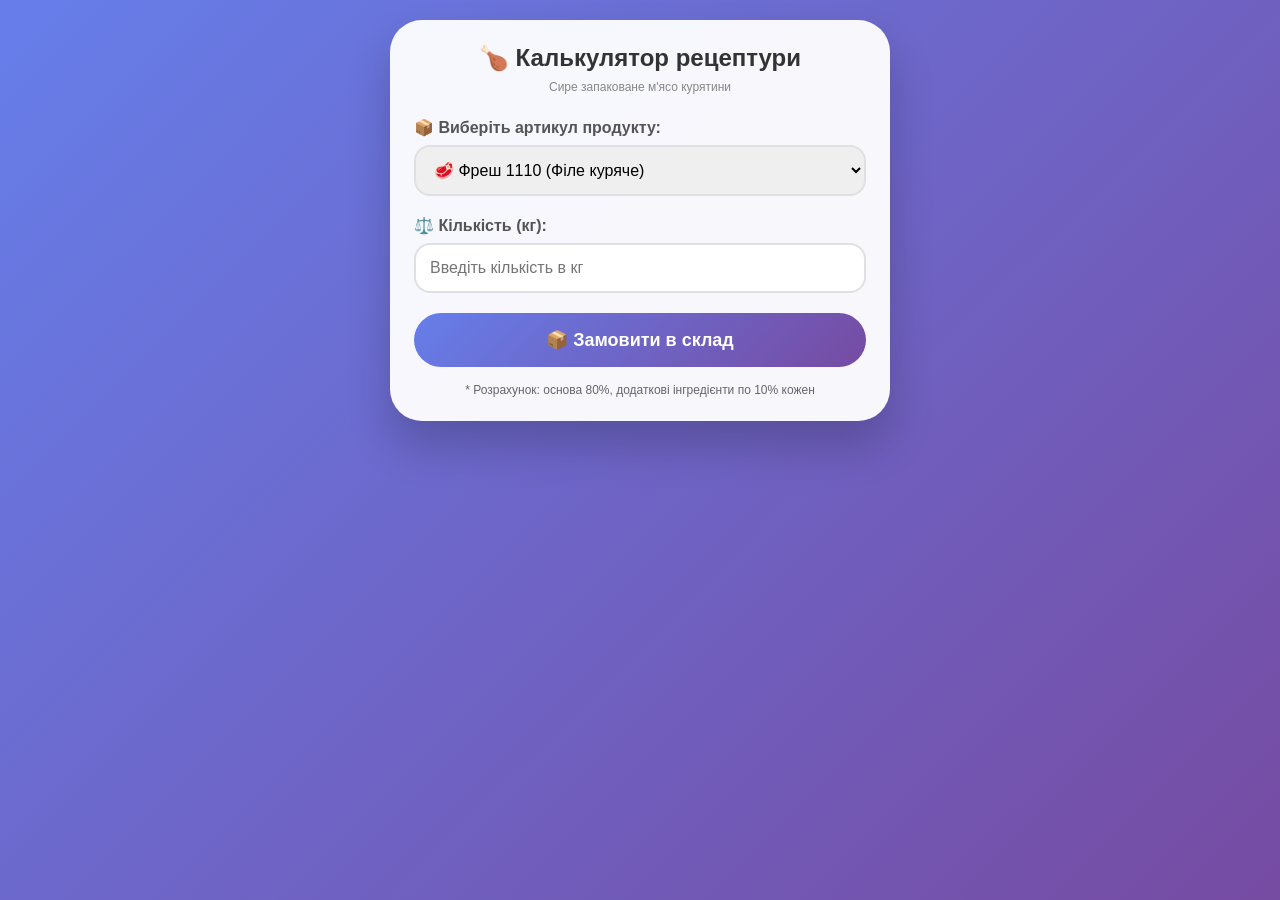
==== app/templates/recipe.html @ 7f77a300 "Update recipe.html" ====
<!DOCTYPE html>
<html lang="uk">
<head>
    <meta charset="UTF-8">
    <meta name="viewport" content="width=device-width, initial-scale=1.0, user-scalable=no">
    <title>🍗 Калькулятор рецептури курятини</title>
    <script src="https://telegram.org/js/telegram-web-app.js"></script>
    <style>
        * {
            margin: 0;
            padding: 0;
            box-sizing: border-box;
        }

        body {
            background: linear-gradient(135deg, #667eea 0%, #764ba2 100%);
            font-family: 'Segoe UI', Tahoma, Geneva, Verdana, sans-serif;
            padding: 20px;
            min-height: 100vh;
        }

        .container {
            max-width: 500px;
            margin: 0 auto;
            background: rgba(255,255,255,0.95);
            border-radius: 32px;
            padding: 24px;
            box-shadow: 0 25px 45px rgba(0,0,0,0.2);
        }

        h1 {
            text-align: center;
            color: #333;
            margin-bottom: 8px;
            font-size: 24px;
        }

        .subtitle {
            text-align: center;
            color: #888;
            font-size: 12px;
            margin-bottom: 24px;
        }

        .form-group {
            margin-bottom: 20px;
        }

        label {
            display: block;
            margin-bottom: 8px;
            font-weight: 600;
            color: #555;
        }

        select, input {
            width: 100%;
            padding: 14px;
            border: 2px solid #e0e0e0;
            border-radius: 16px;
            font-size: 16px;
            transition: all 0.3s;
        }

        select:focus, input:focus {
            outline: none;
            border-color: #667eea;
        }

        .result-card {
            background: linear-gradient(135deg, #f5f7fa 0%, #c3cfe2 100%);
            border-radius: 24px;
            padding: 20px;
            margin: 20px 0;
        }

        .result-title {
            font-size: 18px;
            font-weight: 700;
            color: #333;
            margin-bottom: 16px;
            text-align: center;
            padding-bottom: 8px;
            border-bottom: 2px solid #667eea;
        }

        .ingredient {
            display: flex;
            justify-content: space-between;
            padding: 12px 0;
            border-bottom: 1px solid rgba(0,0,0,0.1);
        }

        .ingredient:last-child {
            border-bottom: none;
        }

        .ingredient-name {
            font-weight: 600;
            color: #333;
        }

        .ingredient-percent {
            color: #888;
            font-size: 12px;
            margin-left: 8px;
        }

        .ingredient-amount {
            font-weight: 700;
            color: #667eea;
        }

        .total {
            margin-top: 16px;
            padding-top: 16px;
            border-top: 2px solid #667eea;
            display: flex;
            justify-content: space-between;
            font-weight: 700;
            font-size: 18px;
        }

        .info-note {
            background: #fff3cd;
            border-radius: 16px;
            padding: 12px;
            margin: 16px 0;
            font-size: 12px;
            color: #856404;
        }

        button {
            width: 100%;
            padding: 16px;
            background: linear-gradient(135deg, #667eea 0%, #764ba2 100%);
            color: white;
            border: none;
            border-radius: 28px;
            font-size: 18px;
            font-weight: 700;
            cursor: pointer;
            transition: transform 0.2s;
        }

        button:active {
            transform: scale(0.98);
        }

        .info-text {
            text-align: center;
            color: #666;
            font-size: 12px;
            margin-top: 16px;
        }
    </style>
</head>
<body>
    <div class="container">
        <h1>🍗 Калькулятор рецептури</h1>
        <div class="subtitle">Сире запаковане м'ясо курятини</div>

        <div class="form-group">
            <label>📦 Виберіть артикул продукту:</label>
            <select id="product-select">
                <option value="fresh_1110">🥩 Фреш 1110 (Філе куряче)</option>
                <option value="fresh_1120">🍗 Фреш 1120 (Стегно куряче)</option>
                <option value="fresh_1130">🍖 Фреш 1130 (Крильце куряче)</option>
                <option value="fresh_1140">🍗 Фреш 1140 (Гомілка куряча)</option>
            </select>
        </div>

        <div class="form-group">
            <label>⚖️ Кількість (кг):</label>
            <input type="number" id="weight" placeholder="Введіть кількість в кг" step="0.1" min="0.1">
        </div>

        <div class="result-card" id="result" style="display: none;">
            <div class="result-title" id="product-title"></div>
            <div id="ingredients-list"></div>
            <div class="total">
                <span>📦 Загальна вага:</span>
                <span id="total-weight">0 кг</span>
            </div>
            <div class="info-note" id="info-note"></div>
        </div>

        <button id="order-btn">📦 Замовити в склад</button>
        <div class="info-text">
            * Розрахунок: основа 80%, додаткові інгредієнти по 10% кожен
        </div>
    </div>

    <script>
        (function() {
            const tg = window.Telegram.WebApp;
            tg.expand();

            const recipes = {
                "fresh_1110": {
                    name: "🥩 Фреш 1110 (Філе куряче)",
                    article: "Фреш 1110",
                    base: { name: "Велике філе куряче", percent: 80 },
                    ingredients: [
                        { name: "Мале філе куряче", percent: 10 },
                        { name: "Подрібнене філе", percent: 10 }
                    ],
                    note: "Для фаршу дрібного помелу"
                },
                "fresh_1120": {
                    name: "🍗 Фреш 1120 (Стегно куряче)",
                    article: "Фреш 1120",
                    base: { name: "Стегно без кістки", percent: 80 },
                    ingredients: [
                        { name: "Стегно з кісткою", percent: 10 },
                        { name: "Обрізки стегна", percent: 10 }
                    ],
                    note: "Для фаршу середнього помелу"
                },
                "fresh_1130": {
                    name: "🍖 Фреш 1130 (Крильце куряче)",
                    article: "Фреш 1130",
                    base: { name: "Крильце без кістки", percent: 80 },
                    ingredients: [
                        { name: "Крильце з кісткою", percent: 10 },
                        { name: "Обрізки крильця", percent: 10 }
                    ],
                    note: "Для фаршу крупного помелу"
                },
                "fresh_1140": {
                    name: "🍗 Фреш 1140 (Гомілка куряча)",
                    article: "Фреш 1140",
                    base: { name: "Гомілка без кістки", percent: 80 },
                    ingredients: [
                        { name: "Гомілка з кісткою", percent: 10 },
                        { name: "Обрізки гомілки", percent: 10 }
                    ],
                    note: "Для фаршу ніжного помелу"
                }
            };

            const productSelect = document.getElementById('product-select');
            const weightInput = document.getElementById('weight');
            const resultDiv = document.getElementById('result');
            const productTitle = document.getElementById('product-title');
            const ingredientsList = document.getElementById('ingredients-list');
            const totalWeightSpan = document.getElementById('total-weight');
            const infoNote = document.getElementById('info-note');
            const orderBtn = document.getElementById('order-btn');

            function calculateRecipe() {
                const productKey = productSelect.value;
                const weight = parseFloat(weightInput.value);
                
                if (!weight || weight <= 0) {
                    resultDiv.style.display = 'none';
                    return;
                }

                const recipe = recipes[productKey];
                if (!recipe) return;

                const baseAmount = weight * (recipe.base.percent / 100);
                const ingredientAmounts = recipe.ingredients.map(ing => ({
                    name: ing.name,
                    percent: ing.percent,
                    amount: weight * (ing.percent / 100)
                }));

                productTitle.innerHTML = `📋 ${recipe.name}`;
                
                let html = `
                    <div class="ingredient">
                        <span class="ingredient-name">🍗 ${recipe.base.name} <span class="ingredient-percent">(${recipe.base.percent}%)</span>:</span>
                        <span class="ingredient-amount">${baseAmount.toFixed(2)} кг</span>
                    </div>
                `;

                ingredientAmounts.forEach(ing => {
                    html += `
                        <div class="ingredient">
                            <span class="ingredient-name">➕ ${ing.name} <span class="ingredient-percent">(${ing.percent}%)</span>:</span>
                            <span class="ingredient-amount">${ing.amount.toFixed(2)} кг</span>
                        </div>
                    `;
                });

                ingredientsList.innerHTML = html;
                totalWeightSpan.innerText = `${weight.toFixed(2)} кг`;
                infoNote.innerHTML = `📌 ${recipe.note} | Артикул: ${recipe.article}`;
                resultDiv.style.display = 'block';
            }

            productSelect.addEventListener('change', calculateRecipe);
            weightInput.addEventListener('input', calculateRecipe);

            orderBtn.addEventListener('click', async () => {
                const productKey = productSelect.value;
                const weight = parseFloat(weightInput.value);
                
                if (!weight || weight <= 0) {
                    tg.showPopup({
                        title: "Помилка",
                        message: "Будь ласка, введіть кількість в кг",
                        buttons: [{type: "ok"}]
                    });
                    return;
                }

                const recipe = recipes[productKey];
                const baseAmount = weight * (recipe.base.percent / 100);
                const ingredientAmounts = recipe.ingredients.map(ing => ({
                    name: ing.name,
                    percent: ing.percent,
                    amount: weight * (ing.percent / 100)
                }));

                let message = `📦 *НОВЕ ЗАМОВЛЕННЯ НА СКЛАД*\n\n`;
                message += `🏷️ *Артикул:* ${recipe.article}\n`;
                message += `🍗 *Продукт:* ${recipe.name}\n`;
                message += `⚖️ *Загальна вага:* ${weight.toFixed(2)} кг\n\n`;
                message += `📋 *Склад рецептури:*\n`;
                message += `• ${recipe.base.name} (${recipe.base.percent}%): ${baseAmount.toFixed(2)} кг\n`;
                ingredientAmounts.forEach(ing => {
                    message += `• ${ing.name} (${ing.percent}%): ${ing.amount.toFixed(2)} кг\n`;
                });
                message += `\n📌 *Примітка:* ${recipe.note}`;

                try {
                    const response = await fetch('/api/order', {
                        method: 'POST',
                        headers: {'Content-Type': 'application/json'},
                        body: JSON.stringify({
                            product: recipe.article,
                            product_name: recipe.name,
                            weight: weight,
                            recipe: {
                                base: { name: recipe.base.name, percent: recipe.base.percent, amount: baseAmount },
                                ingredients: ingredientAmounts,
                                note: recipe.note
                            }
                        })
                    });

                    if (response.ok) {
                        tg.showPopup({
                            title: "✅ Замовлення відправлено!",
                            message: `${recipe.article}\n${weight.toFixed(2)} кг\n\nЗамовлення передано на склад.`,
                            buttons: [{type: "ok"}]
                        });
                        
                        tg.sendData(JSON.stringify({
                            type: 'order',
                            product: recipe.article,
                            weight: weight,
                            message: message
                        }));
                    } else {
                        tg.showPopup({
                            title: "Помилка",
                            message: "Не вдалося відправити замовлення",
                            buttons: [{type: "ok"}]
                        });
                    }
                } catch (error) {
                    console.error('Error:', error);
                    tg.showPopup({
                        title: "Помилка",
                        message: "Помилка з'єднання",
                        buttons: [{type: "ok"}]
                    });
                }
            });

            calculateRecipe();
        })();
    </script>
</body>
</html>
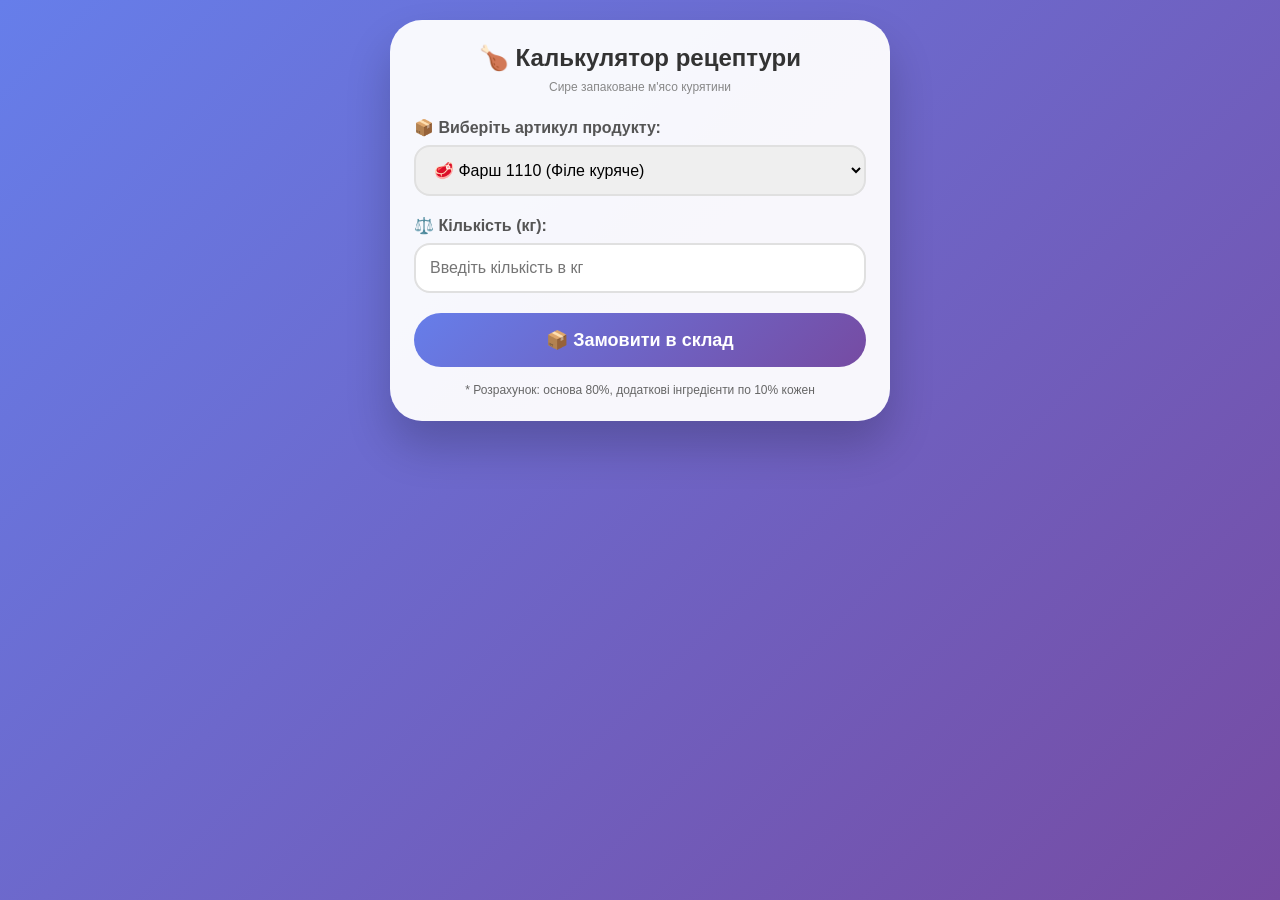
==== commit 1db3aa27: "Update recipe.html" ====
--- a/app/templates/recipe.html
+++ b/app/templates/recipe.html
@@ -163,10 +163,10 @@
         <div class="form-group">
             <label>📦 Виберіть артикул продукту:</label>
             <select id="product-select">
-                <option value="fresh_1110">🥩 Фреш 1110 (Філе куряче)</option>
-                <option value="fresh_1120">🍗 Фреш 1120 (Стегно куряче)</option>
-                <option value="fresh_1130">🍖 Фреш 1130 (Крильце куряче)</option>
-                <option value="fresh_1140">🍗 Фреш 1140 (Гомілка куряча)</option>
+                <option value="fresh_1110">🥩 Фарш 1110 (Філе куряче)</option>
+                <option value="fresh_1120">🍗 Фарш 1120 (Стегно куряче)</option>
+                <option value="fresh_1130">🍖 Фарш 1130 (Крильце куряче)</option>
+                <option value="fresh_1140">🍗 Фарш 1140 (Гомілка куряча)</option>
             </select>
         </div>
 
@@ -198,8 +198,8 @@
 
             const recipes = {
                 "fresh_1110": {
-                    name: "🥩 Фреш 1110 (Філе куряче)",
-                    article: "Фреш 1110",
+                    name: "🥩 Фарш 1110 (Філе куряче)",
+                    article: "Фарш 1110",
                     base: { name: "Велике філе куряче", percent: 80 },
                     ingredients: [
                         { name: "Мале філе куряче", percent: 10 },
@@ -208,8 +208,8 @@
                     note: "Для фаршу дрібного помелу"
                 },
                 "fresh_1120": {
-                    name: "🍗 Фреш 1120 (Стегно куряче)",
-                    article: "Фреш 1120",
+                    name: "🍗 Фарш 1120 (Стегно куряче)",
+                    article: "Фарш 1120",
                     base: { name: "Стегно без кістки", percent: 80 },
                     ingredients: [
                         { name: "Стегно з кісткою", percent: 10 },
@@ -218,8 +218,8 @@
                     note: "Для фаршу середнього помелу"
                 },
                 "fresh_1130": {
-                    name: "🍖 Фреш 1130 (Крильце куряче)",
-                    article: "Фреш 1130",
+                    name: "🍖 Фарш 1130 (Крильце куряче)",
+                    article: "Фарш 1130",
                     base: { name: "Крильце без кістки", percent: 80 },
                     ingredients: [
                         { name: "Крильце з кісткою", percent: 10 },
@@ -228,8 +228,8 @@
                     note: "Для фаршу крупного помелу"
                 },
                 "fresh_1140": {
-                    name: "🍗 Фреш 1140 (Гомілка куряча)",
-                    article: "Фреш 1140",
+                    name: "🍗 Фарш 1140 (Гомілка куряча)",
+                    article: "Фарш 1140",
                     base: { name: "Гомілка без кістки", percent: 80 },
                     ingredients: [
                         { name: "Гомілка з кісткою", percent: 10 },
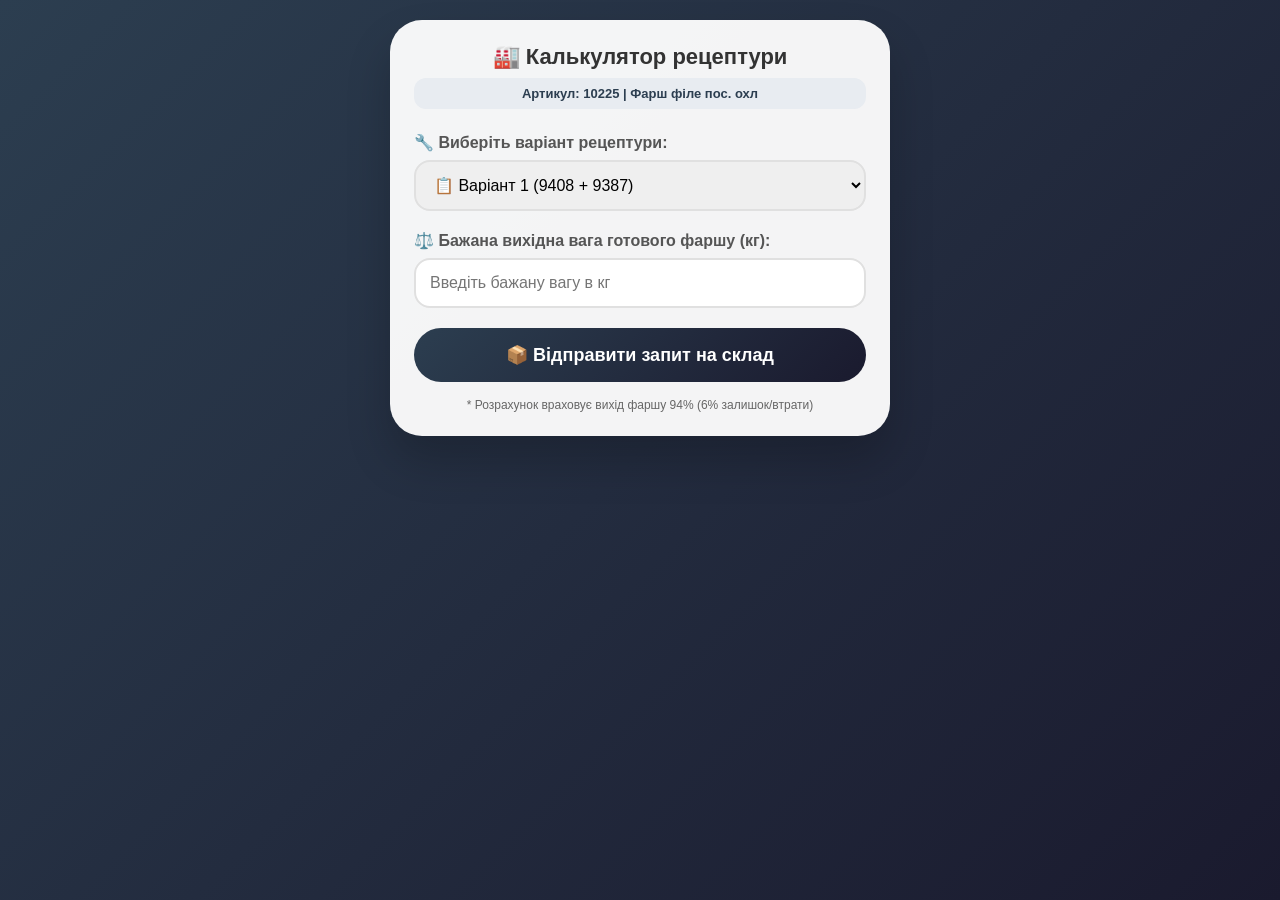
==== commit 04b9bf86: "Update recipe.html" ====
--- a/app/templates/recipe.html
+++ b/app/templates/recipe.html
@@ -3,7 +3,7 @@
 <head>
     <meta charset="UTF-8">
     <meta name="viewport" content="width=device-width, initial-scale=1.0, user-scalable=no">
-    <title>🍗 Калькулятор рецептури курятини</title>
+    <title>🏭 Калькулятор рецептури фаршу 10225</title>
     <script src="https://telegram.org/js/telegram-web-app.js"></script>
     <style>
         * {
@@ -13,7 +13,7 @@
         }
 
         body {
-            background: linear-gradient(135deg, #667eea 0%, #764ba2 100%);
+            background: linear-gradient(135deg, #2c3e50 0%, #1a1a2e 100%);
             font-family: 'Segoe UI', Tahoma, Geneva, Verdana, sans-serif;
             padding: 20px;
             min-height: 100vh;
@@ -32,14 +32,18 @@
             text-align: center;
             color: #333;
             margin-bottom: 8px;
-            font-size: 24px;
+            font-size: 22px;
         }
 
         .subtitle {
             text-align: center;
-            color: #888;
-            font-size: 12px;
+            color: #2c3e50;
+            font-size: 13px;
             margin-bottom: 24px;
+            font-weight: 600;
+            background: #e8ecf1;
+            padding: 8px;
+            border-radius: 12px;
         }
 
         .form-group {
@@ -64,11 +68,11 @@
 
         select:focus, input:focus {
             outline: none;
-            border-color: #667eea;
+            border-color: #2c3e50;
         }
 
         .result-card {
-            background: linear-gradient(135deg, #f5f7fa 0%, #c3cfe2 100%);
+            background: linear-gradient(135deg, #f5f7fa 0%, #e8ecf1 100%);
             border-radius: 24px;
             padding: 20px;
             margin: 20px 0;
@@ -77,11 +81,11 @@
         .result-title {
             font-size: 18px;
             font-weight: 700;
-            color: #333;
+            color: #2c3e50;
             margin-bottom: 16px;
             text-align: center;
             padding-bottom: 8px;
-            border-bottom: 2px solid #667eea;
+            border-bottom: 2px solid #2c3e50;
         }
 
         .ingredient {
@@ -108,13 +112,13 @@
 
         .ingredient-amount {
             font-weight: 700;
-            color: #667eea;
+            color: #2c3e50;
         }
 
         .total {
             margin-top: 16px;
             padding-top: 16px;
-            border-top: 2px solid #667eea;
+            border-top: 2px solid #2c3e50;
             display: flex;
             justify-content: space-between;
             font-weight: 700;
@@ -130,10 +134,19 @@
             color: #856404;
         }
 
+        .yield-note {
+            background: #d1ecf1;
+            border-radius: 16px;
+            padding: 12px;
+            margin: 16px 0;
+            font-size: 12px;
+            color: #0c5460;
+        }
+
         button {
             width: 100%;
             padding: 16px;
-            background: linear-gradient(135deg, #667eea 0%, #764ba2 100%);
+            background: linear-gradient(135deg, #2c3e50 0%, #1a1a2e 100%);
             color: white;
             border: none;
             border-radius: 28px;
@@ -157,37 +170,38 @@
 </head>
 <body>
     <div class="container">
-        <h1>🍗 Калькулятор рецептури</h1>
-        <div class="subtitle">Сире запаковане м'ясо курятини</div>
+        <h1>🏭 Калькулятор рецептури</h1>
+        <div class="subtitle">Артикул: 10225 | Фарш філе пос. охл</div>
 
         <div class="form-group">
-            <label>📦 Виберіть артикул продукту:</label>
-            <select id="product-select">
-                <option value="fresh_1110">🥩 Фарш 1110 (Філе куряче)</option>
-                <option value="fresh_1120">🍗 Фарш 1120 (Стегно куряче)</option>
-                <option value="fresh_1130">🍖 Фарш 1130 (Крильце куряче)</option>
-                <option value="fresh_1140">🍗 Фарш 1140 (Гомілка куряча)</option>
+            <label>🔧 Виберіть варіант рецептури:</label>
+            <select id="variant-select">
+                <option value="variant1">📋 Варіант 1 (9408 + 9387)</option>
+                <option value="variant3">📋 Варіант 3 (9408 100%)</option>
             </select>
         </div>
 
         <div class="form-group">
-            <label>⚖️ Кількість (кг):</label>
-            <input type="number" id="weight" placeholder="Введіть кількість в кг" step="0.1" min="0.1">
+            <label>⚖️ Бажана вихідна вага готового фаршу (кг):</label>
+            <input type="number" id="target-weight" placeholder="Введіть бажану вагу в кг" step="0.1" min="0.1">
         </div>
 
         <div class="result-card" id="result" style="display: none;">
-            <div class="result-title" id="product-title"></div>
+            <div class="result-title" id="product-title">📦 10225 Фарш філе пос. охл</div>
             <div id="ingredients-list"></div>
             <div class="total">
-                <span>📦 Загальна вага:</span>
-                <span id="total-weight">0 кг</span>
+                <span>✅ Вихід готового фаршу:</span>
+                <span id="final-yield">0 кг</span>
+            </div>
+            <div class="yield-note" id="yield-note">
+                ⚙️ Вихід фаршу: 94% (втрати 6%)
             </div>
             <div class="info-note" id="info-note"></div>
         </div>
 
-        <button id="order-btn">📦 Замовити в склад</button>
+        <button id="order-btn">📦 Відправити запит на склад</button>
         <div class="info-text">
-            * Розрахунок: основа 80%, додаткові інгредієнти по 10% кожен
+            * Розрахунок враховує вихід фаршу 94% (6% залишок/втрати)
         </div>
     </div>
 
@@ -196,177 +210,195 @@
             const tg = window.Telegram.WebApp;
             tg.expand();
 
+            const YIELD_PERCENT = 94; // Вихід готового фаршу 94%
+            
             const recipes = {
-                "fresh_1110": {
-                    name: "🥩 Фарш 1110 (Філе куряче)",
-                    article: "Фарш 1110",
-                    base: { name: "Велике філе куряче", percent: 80 },
+                variant1: {
+                    name: "Варіант 1",
+                    article: "10225",
+                    product_name: "Фарш філе пос. охл",
                     ingredients: [
-                        { name: "Мале філе куряче", percent: 10 },
-                        { name: "Подрібнене філе", percent: 10 }
+                        { code: "9408", name: "М'ясо філе дрібнок В", percent: 85 },
+                        { code: "9387", name: "М'ясо філе дрібнок М", percent: 15 }
                     ],
-                    note: "Для фаршу дрібного помелу"
+                    note: "Стандартна рецептура з двома компонентами"
                 },
-                "fresh_1120": {
-                    name: "🍗 Фарш 1120 (Стегно куряче)",
-                    article: "Фарш 1120",
-                    base: { name: "Стегно без кістки", percent: 80 },
+                variant3: {
+                    name: "Варіант 3",
+                    article: "10225",
+                    product_name: "Фарш філе пос. охл",
                     ingredients: [
-                        { name: "Стегно з кісткою", percent: 10 },
-                        { name: "Обрізки стегна", percent: 10 }
+                        { code: "9408", name: "М'ясо філе дрібнок В", percent: 100 }
                     ],
-                    note: "Для фаршу середнього помелу"
-                },
-                "fresh_1130": {
-                    name: "🍖 Фарш 1130 (Крильце куряче)",
-                    article: "Фарш 1130",
-                    base: { name: "Крильце без кістки", percent: 80 },
-                    ingredients: [
-                        { name: "Крильце з кісткою", percent: 10 },
-                        { name: "Обрізки крильця", percent: 10 }
-                    ],
-                    note: "Для фаршу крупного помелу"
-                },
-                "fresh_1140": {
-                    name: "🍗 Фарш 1140 (Гомілка куряча)",
-                    article: "Фарш 1140",
-                    base: { name: "Гомілка без кістки", percent: 80 },
-                    ingredients: [
-                        { name: "Гомілка з кісткою", percent: 10 },
-                        { name: "Обрізки гомілки", percent: 10 }
-                    ],
-                    note: "Для фаршу ніжного помелу"
+                    note: "Рецептура з одним компонентом 9408"
                 }
             };
 
-            const productSelect = document.getElementById('product-select');
-            const weightInput = document.getElementById('weight');
+            const variantSelect = document.getElementById('variant-select');
+            const targetWeightInput = document.getElementById('target-weight');
             const resultDiv = document.getElementById('result');
             const productTitle = document.getElementById('product-title');
             const ingredientsList = document.getElementById('ingredients-list');
-            const totalWeightSpan = document.getElementById('total-weight');
+            const finalYieldSpan = document.getElementById('final-yield');
             const infoNote = document.getElementById('info-note');
             const orderBtn = document.getElementById('order-btn');
 
             function calculateRecipe() {
-                const productKey = productSelect.value;
-                const weight = parseFloat(weightInput.value);
-                
-                if (!weight || weight <= 0) {
+                const variantKey = variantSelect.value;
+                const targetWeight = parseFloat(targetWeightInput.value);
+                
+                if (!targetWeight || targetWeight <= 0) {
                     resultDiv.style.display = 'none';
                     return;
                 }
 
-                const recipe = recipes[productKey];
+                const recipe = recipes[variantKey];
                 if (!recipe) return;
 
-                const baseAmount = weight * (recipe.base.percent / 100);
+                // Розрахунок необхідної сировини з урахуванням виходу 94%
+                const requiredRawWeight = targetWeight / (YIELD_PERCENT / 100);
+                
                 const ingredientAmounts = recipe.ingredients.map(ing => ({
+                    code: ing.code,
                     name: ing.name,
                     percent: ing.percent,
-                    amount: weight * (ing.percent / 100)
+                    amount: requiredRawWeight * (ing.percent / 100)
                 }));
 
-                productTitle.innerHTML = `📋 ${recipe.name}`;
-                
-                let html = `
-                    <div class="ingredient">
-                        <span class="ingredient-name">🍗 ${recipe.base.name} <span class="ingredient-percent">(${recipe.base.percent}%)</span>:</span>
-                        <span class="ingredient-amount">${baseAmount.toFixed(2)} кг</span>
-                    </div>
-                `;
+                productTitle.innerHTML = `📦 10225 ${recipe.product_name} (${recipe.name})`;
+                
+                let html = ``;
 
                 ingredientAmounts.forEach(ing => {
                     html += `
                         <div class="ingredient">
-                            <span class="ingredient-name">➕ ${ing.name} <span class="ingredient-percent">(${ing.percent}%)</span>:</span>
+                            <span class="ingredient-name">📦 ${ing.code} - ${ing.name} <span class="ingredient-percent">(${ing.percent}%)</span>:</span>
                             <span class="ingredient-amount">${ing.amount.toFixed(2)} кг</span>
                         </div>
                     `;
                 });
 
                 ingredientsList.innerHTML = html;
-                totalWeightSpan.innerText = `${weight.toFixed(2)} кг`;
-                infoNote.innerHTML = `📌 ${recipe.note} | Артикул: ${recipe.article}`;
+                finalYieldSpan.innerText = `${targetWeight.toFixed(2)} кг`;
+                
+                infoNote.innerHTML = `📌 ${recipe.note}<br>📊 Для отримання ${targetWeight.toFixed(2)} кг готового фаршу потрібно сировини: ${requiredRawWeight.toFixed(2)} кг (з урахуванням втрат 6%)`;
+                
                 resultDiv.style.display = 'block';
             }
 
-            productSelect.addEventListener('change', calculateRecipe);
-            weightInput.addEventListener('input', calculateRecipe);
+            function getCurrentDateTime() {
+                const now = new Date();
+                return now.toLocaleString('uk-UA', {
+                    year: 'numeric',
+                    month: '2-digit',
+                    day: '2-digit',
+                    hour: '2-digit',
+                    minute: '2-digit',
+                    second: '2-digit'
+                });
+            }
+
+            variantSelect.addEventListener('change', calculateRecipe);
+            targetWeightInput.addEventListener('input', calculateRecipe);
 
             orderBtn.addEventListener('click', async () => {
-                const productKey = productSelect.value;
-                const weight = parseFloat(weightInput.value);
-                
-                if (!weight || weight <= 0) {
+                const variantKey = variantSelect.value;
+                const targetWeight = parseFloat(targetWeightInput.value);
+                
+                if (!targetWeight || targetWeight <= 0) {
                     tg.showPopup({
-                        title: "Помилка",
-                        message: "Будь ласка, введіть кількість в кг",
+                        title: "❌ Помилка",
+                        message: "Будь ласка, введіть бажану вихідну вагу фаршу в кг",
                         buttons: [{type: "ok"}]
                     });
                     return;
                 }
 
-                const recipe = recipes[productKey];
-                const baseAmount = weight * (recipe.base.percent / 100);
+                const recipe = recipes[variantKey];
+                const requiredRawWeight = targetWeight / (YIELD_PERCENT / 100);
+                
                 const ingredientAmounts = recipe.ingredients.map(ing => ({
+                    code: ing.code,
                     name: ing.name,
                     percent: ing.percent,
-                    amount: weight * (ing.percent / 100)
+                    amount: requiredRawWeight * (ing.percent / 100)
                 }));
 
-                let message = `📦 *НОВЕ ЗАМОВЛЕННЯ НА СКЛАД*\n\n`;
-                message += `🏷️ *Артикул:* ${recipe.article}\n`;
-                message += `🍗 *Продукт:* ${recipe.name}\n`;
-                message += `⚖️ *Загальна вага:* ${weight.toFixed(2)} кг\n\n`;
-                message += `📋 *Склад рецептури:*\n`;
-                message += `• ${recipe.base.name} (${recipe.base.percent}%): ${baseAmount.toFixed(2)} кг\n`;
+                const dateTime = getCurrentDateTime();
+                
+                // Формування повідомлення для попапу
+                let popupMessage = `🏭 ЗАМОВЛЕННЯ НА СКЛАД\n`;
+                popupMessage += `📅 ${dateTime}\n\n`;
+                popupMessage += `📦 Артикул: 10225\n`;
+                popupMessage += `🍗 Продукт: Фарш філе пос. охл\n`;
+                popupMessage += `🔧 Рецептура: ${recipe.name}\n\n`;
+                popupMessage += `📋 ПОТРІБНО ЗАМОВИТИ:\n`;
+                
                 ingredientAmounts.forEach(ing => {
-                    message += `• ${ing.name} (${ing.percent}%): ${ing.amount.toFixed(2)} кг\n`;
+                    popupMessage += `• Артикул ${ing.code} (${ing.name}): ${ing.amount.toFixed(2)} кг\n`;
                 });
-                message += `\n📌 *Примітка:* ${recipe.note}`;
+                
+                popupMessage += `\n✅ Очікуваний вихід: ${targetWeight.toFixed(2)} кг готового фаршу`;
+                popupMessage += `\n📊 Враховано втрати: 6%`;
+
+                // Формування повідомлення для відправки на склад
+                let orderMessage = `🏭 *ЗАМОВЛЕННЯ НА СКЛАД*\n\n`;
+                orderMessage += `📅 *Дата та час:* ${dateTime}\n\n`;
+                orderMessage += `📦 *Артикул:* 10225\n`;
+                orderMessage += `🍗 *Продукт:* Фарш філе пос. охл\n`;
+                orderMessage += `🔧 *Рецептура:* ${recipe.name}\n\n`;
+                orderMessage += `📋 *Потрібно замовити сировину:*\n`;
+                
+                ingredientAmounts.forEach(ing => {
+                    orderMessage += `• Артикул ${ing.code} (${ing.name}): ${ing.amount.toFixed(2)} кг\n`;
+                });
+                
+                orderMessage += `\n✅ *Очікуваний вихід:* ${targetWeight.toFixed(2)} кг готового фаршу`;
+                orderMessage += `\n📊 *Враховано втрати:* 6% (вихід 94%)`;
 
                 try {
                     const response = await fetch('/api/order', {
                         method: 'POST',
                         headers: {'Content-Type': 'application/json'},
                         body: JSON.stringify({
-                            product: recipe.article,
-                            product_name: recipe.name,
-                            weight: weight,
-                            recipe: {
-                                base: { name: recipe.base.name, percent: recipe.base.percent, amount: baseAmount },
-                                ingredients: ingredientAmounts,
-                                note: recipe.note
-                            }
+                            article: "10225",
+                            product_name: "Фарш філе пос. охл",
+                            variant: recipe.name,
+                            target_weight: targetWeight,
+                            required_raw_weight: requiredRawWeight,
+                            ingredients: ingredientAmounts,
+                            date_time: dateTime
                         })
                     });
 
                     if (response.ok) {
                         tg.showPopup({
                             title: "✅ Замовлення відправлено!",
-                            message: `${recipe.article}\n${weight.toFixed(2)} кг\n\nЗамовлення передано на склад.`,
+                            message: popupMessage,
                             buttons: [{type: "ok"}]
                         });
                         
                         tg.sendData(JSON.stringify({
                             type: 'order',
-                            product: recipe.article,
-                            weight: weight,
-                            message: message
+                            article: "10225",
+                            variant: recipe.name,
+                            target_weight: targetWeight,
+                            ingredients: ingredientAmounts,
+                            date_time: dateTime,
+                            message: orderMessage
                         }));
                     } else {
                         tg.showPopup({
-                            title: "Помилка",
-                            message: "Не вдалося відправити замовлення",
+                            title: "❌ Помилка",
+                            message: "Не вдалося відправити замовлення. Спробуйте ще раз.",
                             buttons: [{type: "ok"}]
                         });
                     }
                 } catch (error) {
                     console.error('Error:', error);
                     tg.showPopup({
-                        title: "Помилка",
-                        message: "Помилка з'єднання",
+                        title: "❌ Помилка",
+                        message: "Помилка з'єднання. Перевірте інтернет.",
                         buttons: [{type: "ok"}]
                     });
                 }
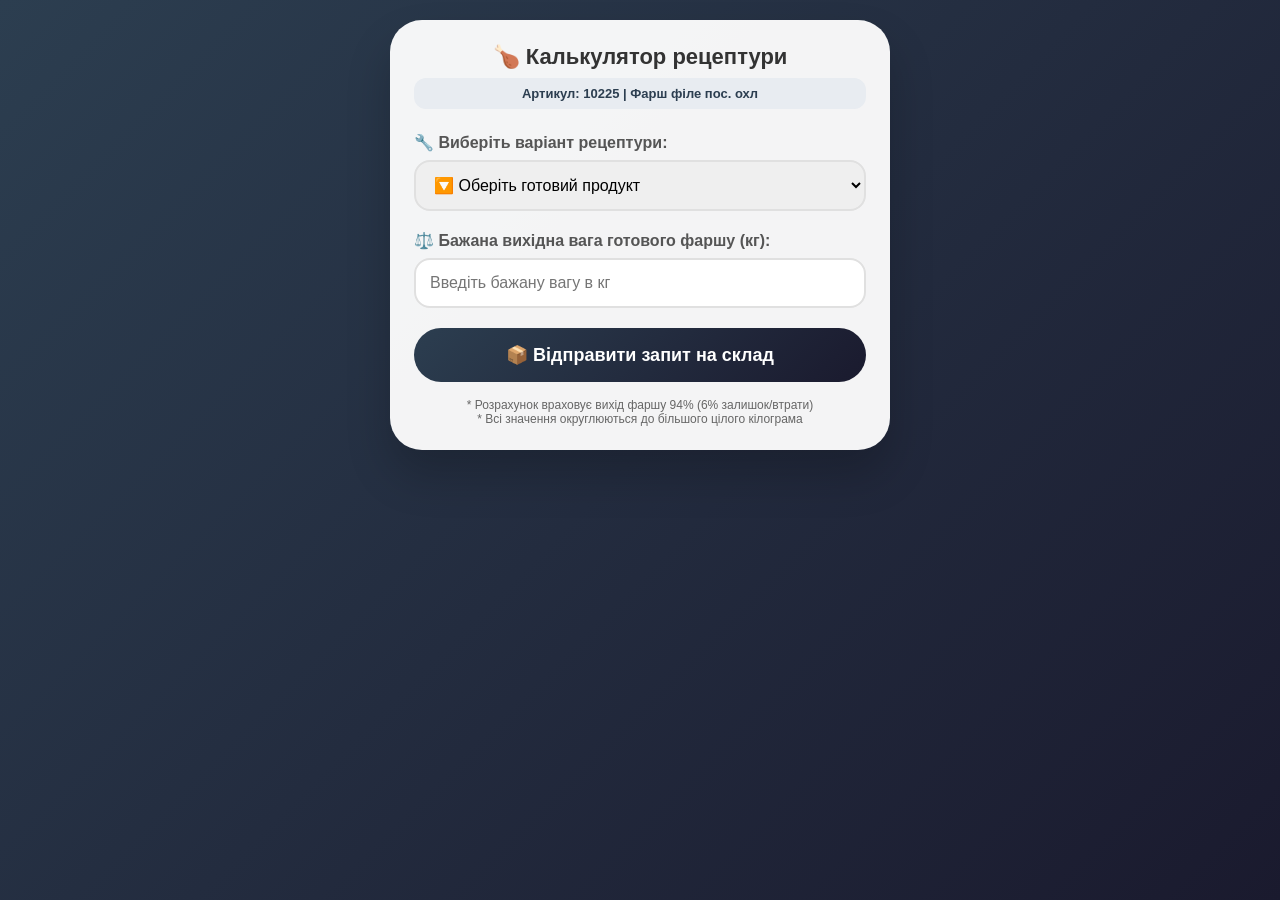
==== commit cd943243: "Update recipe.html" ====
--- a/app/templates/recipe.html
+++ b/app/templates/recipe.html
@@ -3,7 +3,7 @@
 <head>
     <meta charset="UTF-8">
     <meta name="viewport" content="width=device-width, initial-scale=1.0, user-scalable=no">
-    <title>🏭 Калькулятор рецептури фаршу 10225</title>
+    <title>🍗 Калькулятор рецептури фаршу 10225</title>
     <script src="https://telegram.org/js/telegram-web-app.js"></script>
     <style>
         * {
@@ -166,18 +166,28 @@
             font-size: 12px;
             margin-top: 16px;
         }
+
+        .placeholder-option {
+            color: #999;
+            font-style: italic;
+        }
     </style>
 </head>
 <body>
     <div class="container">
-        <h1>🏭 Калькулятор рецептури</h1>
+        <h1>🍗 Калькулятор рецептури</h1>
         <div class="subtitle">Артикул: 10225 | Фарш філе пос. охл</div>
 
         <div class="form-group">
             <label>🔧 Виберіть варіант рецептури:</label>
             <select id="variant-select">
+                <option value="" selected disabled class="placeholder-option">🔽 Оберіть готовий продукт</option>
                 <option value="variant1">📋 Варіант 1 (9408 + 9387)</option>
                 <option value="variant3">📋 Варіант 3 (9408 100%)</option>
+                <option value="" disabled>━━━━━━━━━━━━━━━━━━━━</option>
+                <option value="" disabled>-</option>
+                <option value="" disabled>-</option>
+                <option value="" disabled>-</option>
             </select>
         </div>
 
@@ -187,7 +197,7 @@
         </div>
 
         <div class="result-card" id="result" style="display: none;">
-            <div class="result-title" id="product-title">📦 10225 Фарш філе пос. охл</div>
+            <div class="result-title" id="product-title">🍗 10225 Фарш філе пос. охл</div>
             <div id="ingredients-list"></div>
             <div class="total">
                 <span>✅ Вихід готового фаршу:</span>
@@ -201,7 +211,8 @@
 
         <button id="order-btn">📦 Відправити запит на склад</button>
         <div class="info-text">
-            * Розрахунок враховує вихід фаршу 94% (6% залишок/втрати)
+            * Розрахунок враховує вихід фаршу 94% (6% залишок/втрати)<br>
+            * Всі значення округлюються до більшого цілого кілограма
         </div>
     </div>
 
@@ -243,11 +254,16 @@
             const infoNote = document.getElementById('info-note');
             const orderBtn = document.getElementById('order-btn');
 
+            // Функція округлення до більшого цілого
+            function roundUpToInt(value) {
+                return Math.ceil(value);
+            }
+
             function calculateRecipe() {
                 const variantKey = variantSelect.value;
                 const targetWeight = parseFloat(targetWeightInput.value);
                 
-                if (!targetWeight || targetWeight <= 0) {
+                if (!variantKey || !targetWeight || targetWeight <= 0) {
                     resultDiv.style.display = 'none';
                     return;
                 }
@@ -262,26 +278,28 @@
                     code: ing.code,
                     name: ing.name,
                     percent: ing.percent,
-                    amount: requiredRawWeight * (ing.percent / 100)
+                    amountRaw: requiredRawWeight * (ing.percent / 100),
+                    amount: roundUpToInt(requiredRawWeight * (ing.percent / 100))
                 }));
 
-                productTitle.innerHTML = `📦 10225 ${recipe.product_name} (${recipe.name})`;
+                productTitle.innerHTML = `🍗 10225 ${recipe.product_name} (${recipe.name})`;
                 
                 let html = ``;
 
                 ingredientAmounts.forEach(ing => {
                     html += `
                         <div class="ingredient">
-                            <span class="ingredient-name">📦 ${ing.code} - ${ing.name} <span class="ingredient-percent">(${ing.percent}%)</span>:</span>
-                            <span class="ingredient-amount">${ing.amount.toFixed(2)} кг</span>
+                            <span class="ingredient-name">🍗 ${ing.code} - ${ing.name} <span class="ingredient-percent">(${ing.percent}%)</span>:</span>
+                            <span class="ingredient-amount">${ing.amount} кг</span>
                         </div>
                     `;
                 });
 
                 ingredientsList.innerHTML = html;
-                finalYieldSpan.innerText = `${targetWeight.toFixed(2)} кг`;
-                
-                infoNote.innerHTML = `📌 ${recipe.note}<br>📊 Для отримання ${targetWeight.toFixed(2)} кг готового фаршу потрібно сировини: ${requiredRawWeight.toFixed(2)} кг (з урахуванням втрат 6%)`;
+                finalYieldSpan.innerText = `${targetWeight.toFixed(1)} кг`;
+                
+                const totalRawRounded = roundUpToInt(requiredRawWeight);
+                infoNote.innerHTML = `📌 ${recipe.note}<br>📊 Для отримання ${targetWeight.toFixed(1)} кг готового фаршу потрібно сировини: ${totalRawRounded} кг (з урахуванням втрат 6%, округлено до більшого цілого)`;
                 
                 resultDiv.style.display = 'block';
             }
@@ -305,6 +323,15 @@
                 const variantKey = variantSelect.value;
                 const targetWeight = parseFloat(targetWeightInput.value);
                 
+                if (!variantKey) {
+                    tg.showPopup({
+                        title: "❌ Помилка",
+                        message: "Будь ласка, оберіть варіант рецептури",
+                        buttons: [{type: "ok"}]
+                    });
+                    return;
+                }
+                
                 if (!targetWeight || targetWeight <= 0) {
                     tg.showPopup({
                         title: "❌ Помилка",
@@ -321,40 +348,42 @@
                     code: ing.code,
                     name: ing.name,
                     percent: ing.percent,
-                    amount: requiredRawWeight * (ing.percent / 100)
+                    amountRaw: requiredRawWeight * (ing.percent / 100),
+                    amount: roundUpToInt(requiredRawWeight * (ing.percent / 100))
                 }));
 
                 const dateTime = getCurrentDateTime();
                 
                 // Формування повідомлення для попапу
-                let popupMessage = `🏭 ЗАМОВЛЕННЯ НА СКЛАД\n`;
+                let popupMessage = `🍗 ЗАМОВЛЕННЯ НА СКЛАД\n`;
                 popupMessage += `📅 ${dateTime}\n\n`;
-                popupMessage += `📦 Артикул: 10225\n`;
+                popupMessage += `🍗 Артикул: 10225\n`;
                 popupMessage += `🍗 Продукт: Фарш філе пос. охл\n`;
                 popupMessage += `🔧 Рецептура: ${recipe.name}\n\n`;
                 popupMessage += `📋 ПОТРІБНО ЗАМОВИТИ:\n`;
                 
                 ingredientAmounts.forEach(ing => {
-                    popupMessage += `• Артикул ${ing.code} (${ing.name}): ${ing.amount.toFixed(2)} кг\n`;
+                    popupMessage += `• Артикул ${ing.code} (${ing.name}): ${ing.amount} кг\n`;
                 });
                 
-                popupMessage += `\n✅ Очікуваний вихід: ${targetWeight.toFixed(2)} кг готового фаршу`;
-                popupMessage += `\n📊 Враховано втрати: 6%`;
+                popupMessage += `\n✅ Очікуваний вихід: ${targetWeight.toFixed(1)} кг готового фаршу`;
+                popupMessage += `\n📊 Враховано втрати: 6% (округлено до більшого цілого)`;
 
                 // Формування повідомлення для відправки на склад
-                let orderMessage = `🏭 *ЗАМОВЛЕННЯ НА СКЛАД*\n\n`;
+                let orderMessage = `🍗 *ЗАМОВЛЕННЯ НА СКЛАД*\n\n`;
                 orderMessage += `📅 *Дата та час:* ${dateTime}\n\n`;
-                orderMessage += `📦 *Артикул:* 10225\n`;
+                orderMessage += `🍗 *Артикул:* 10225\n`;
                 orderMessage += `🍗 *Продукт:* Фарш філе пос. охл\n`;
                 orderMessage += `🔧 *Рецептура:* ${recipe.name}\n\n`;
                 orderMessage += `📋 *Потрібно замовити сировину:*\n`;
                 
                 ingredientAmounts.forEach(ing => {
-                    orderMessage += `• Артикул ${ing.code} (${ing.name}): ${ing.amount.toFixed(2)} кг\n`;
+                    orderMessage += `• Артикул ${ing.code} (${ing.name}): ${ing.amount} кг\n`;
                 });
                 
-                orderMessage += `\n✅ *Очікуваний вихід:* ${targetWeight.toFixed(2)} кг готового фаршу`;
+                orderMessage += `\n✅ *Очікуваний вихід:* ${targetWeight.toFixed(1)} кг готового фаршу`;
                 orderMessage += `\n📊 *Враховано втрати:* 6% (вихід 94%)`;
+                orderMessage += `\n🔺 *Всі значення округлено до більшого цілого кг*`;
 
                 try {
                     const response = await fetch('/api/order', {
@@ -404,7 +433,8 @@
                 }
             });
 
-            calculateRecipe();
+            // Початковий розрахунок не запускаємо, поки не обрано варіант
+            resultDiv.style.display = 'none';
         })();
     </script>
 </body>
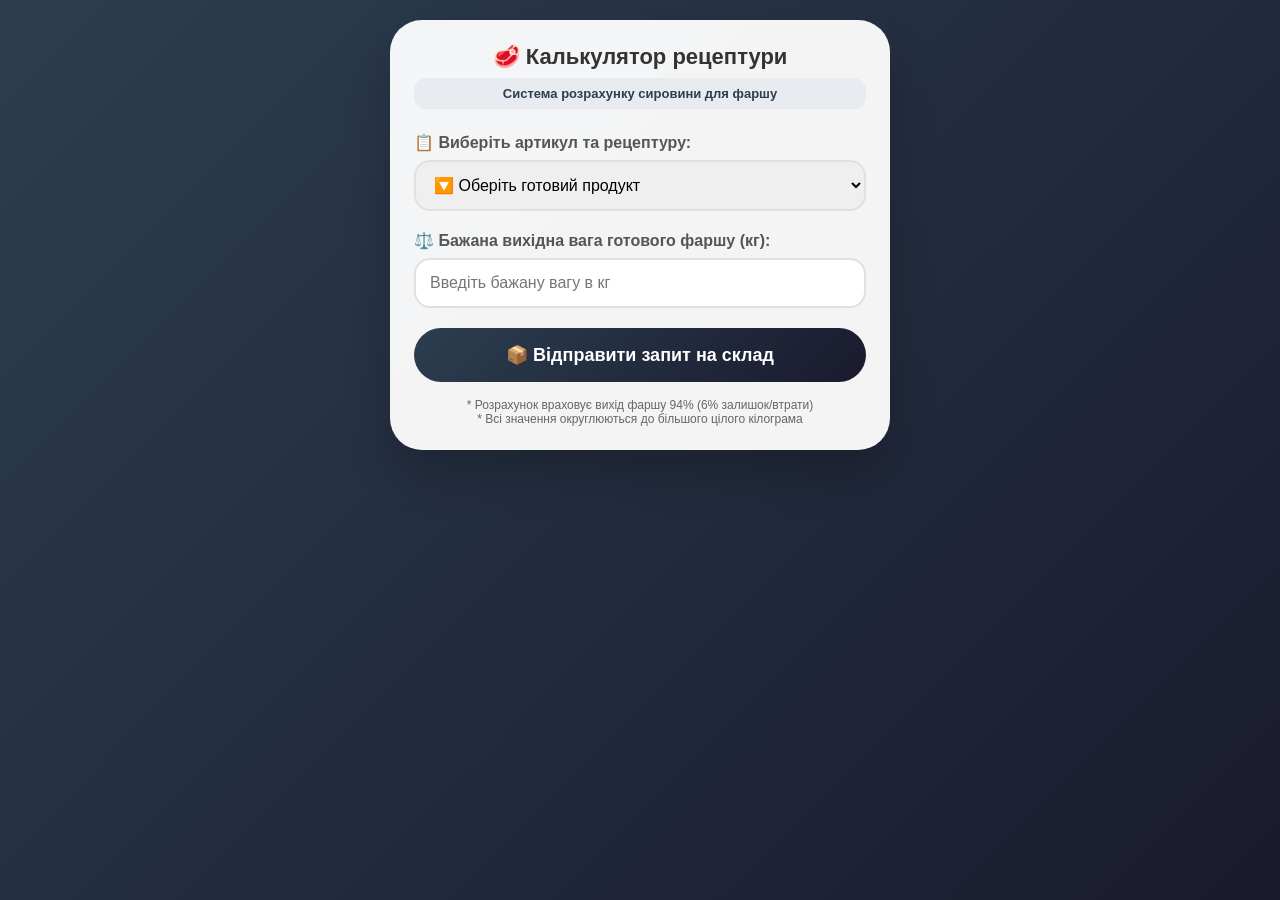
==== commit 1b82a360: "Update recipe.html" ====
--- a/app/templates/recipe.html
+++ b/app/templates/recipe.html
@@ -3,7 +3,7 @@
 <head>
     <meta charset="UTF-8">
     <meta name="viewport" content="width=device-width, initial-scale=1.0, user-scalable=no">
-    <title>🍗 Калькулятор рецептури фаршу 10225</title>
+    <title>🥩 Калькулятор рецептури 10225</title>
     <script src="https://telegram.org/js/telegram-web-app.js"></script>
     <style>
         * {
@@ -171,20 +171,26 @@
             color: #999;
             font-style: italic;
         }
+        
+        .separator-option {
+            color: #ccc;
+            font-size: 12px;
+            text-align: center;
+        }
     </style>
 </head>
 <body>
     <div class="container">
-        <h1>🍗 Калькулятор рецептури</h1>
-        <div class="subtitle">Артикул: 10225 | Фарш філе пос. охл</div>
+        <h1>🥩 Калькулятор рецептури</h1>
+        <div class="subtitle">Система розрахунку сировини для фаршу</div>
 
         <div class="form-group">
-            <label>🔧 Виберіть варіант рецептури:</label>
+            <label>📋 Виберіть артикул та рецептуру:</label>
             <select id="variant-select">
                 <option value="" selected disabled class="placeholder-option">🔽 Оберіть готовий продукт</option>
-                <option value="variant1">📋 Варіант 1 (9408 + 9387)</option>
-                <option value="variant3">📋 Варіант 3 (9408 100%)</option>
-                <option value="" disabled>━━━━━━━━━━━━━━━━━━━━</option>
+                <option value="variant1">🥩 Артикул 10225 - Фарш філе пос. охл (Варіант 1)</option>
+                <option value="variant3">🥩 Артикул 10225 - Фарш філе пос. охл (Варіант 3)</option>
+                <option value="" disabled class="separator-option">━━━━━━━━━━━━━━━━━━━━</option>
                 <option value="" disabled>-</option>
                 <option value="" disabled>-</option>
                 <option value="" disabled>-</option>
@@ -197,7 +203,7 @@
         </div>
 
         <div class="result-card" id="result" style="display: none;">
-            <div class="result-title" id="product-title">🍗 10225 Фарш філе пос. охл</div>
+            <div class="result-title" id="product-title">🥩 10225 Фарш філе пос. охл</div>
             <div id="ingredients-list"></div>
             <div class="total">
                 <span>✅ Вихід готового фаршу:</span>
@@ -223,10 +229,11 @@
 
             const YIELD_PERCENT = 94; // Вихід готового фаршу 94%
             
+            // Кожен варіант - це конкретний артикул зі своєю рецептурою
             const recipes = {
                 variant1: {
-                    name: "Варіант 1",
                     article: "10225",
+                    full_name: "Фарш філе пос. охл (Варіант 1)",
                     product_name: "Фарш філе пос. охл",
                     ingredients: [
                         { code: "9408", name: "М'ясо філе дрібнок В", percent: 85 },
@@ -235,8 +242,8 @@
                     note: "Стандартна рецептура з двома компонентами"
                 },
                 variant3: {
-                    name: "Варіант 3",
                     article: "10225",
+                    full_name: "Фарш філе пос. охл (Варіант 3)",
                     product_name: "Фарш філе пос. охл",
                     ingredients: [
                         { code: "9408", name: "М'ясо філе дрібнок В", percent: 100 }
@@ -282,14 +289,14 @@
                     amount: roundUpToInt(requiredRawWeight * (ing.percent / 100))
                 }));
 
-                productTitle.innerHTML = `🍗 10225 ${recipe.product_name} (${recipe.name})`;
+                productTitle.innerHTML = `🥩 ${recipe.article} ${recipe.product_name}`;
                 
                 let html = ``;
 
                 ingredientAmounts.forEach(ing => {
                     html += `
                         <div class="ingredient">
-                            <span class="ingredient-name">🍗 ${ing.code} - ${ing.name} <span class="ingredient-percent">(${ing.percent}%)</span>:</span>
+                            <span class="ingredient-name">🥩 ${ing.code} - ${ing.name} <span class="ingredient-percent">(${ing.percent}%)</span>:</span>
                             <span class="ingredient-amount">${ing.amount} кг</span>
                         </div>
                     `;
@@ -326,7 +333,7 @@
                 if (!variantKey) {
                     tg.showPopup({
                         title: "❌ Помилка",
-                        message: "Будь ласка, оберіть варіант рецептури",
+                        message: "Будь ласка, оберіть артикул та рецептуру",
                         buttons: [{type: "ok"}]
                     });
                     return;
@@ -355,11 +362,11 @@
                 const dateTime = getCurrentDateTime();
                 
                 // Формування повідомлення для попапу
-                let popupMessage = `🍗 ЗАМОВЛЕННЯ НА СКЛАД\n`;
+                let popupMessage = `🥩 ЗАМОВЛЕННЯ НА СКЛАД\n`;
                 popupMessage += `📅 ${dateTime}\n\n`;
-                popupMessage += `🍗 Артикул: 10225\n`;
-                popupMessage += `🍗 Продукт: Фарш філе пос. охл\n`;
-                popupMessage += `🔧 Рецептура: ${recipe.name}\n\n`;
+                popupMessage += `🥩 Артикул: ${recipe.article}\n`;
+                popupMessage += `🥩 Продукт: ${recipe.product_name}\n`;
+                popupMessage += `🔧 Рецептура: ${recipe.name === "Варіант 1" ? "Варіант 1" : "Варіант 3"}\n\n`;
                 popupMessage += `📋 ПОТРІБНО ЗАМОВИТИ:\n`;
                 
                 ingredientAmounts.forEach(ing => {
@@ -370,11 +377,11 @@
                 popupMessage += `\n📊 Враховано втрати: 6% (округлено до більшого цілого)`;
 
                 // Формування повідомлення для відправки на склад
-                let orderMessage = `🍗 *ЗАМОВЛЕННЯ НА СКЛАД*\n\n`;
+                let orderMessage = `🥩 *ЗАМОВЛЕННЯ НА СКЛАД*\n\n`;
                 orderMessage += `📅 *Дата та час:* ${dateTime}\n\n`;
-                orderMessage += `🍗 *Артикул:* 10225\n`;
-                orderMessage += `🍗 *Продукт:* Фарш філе пос. охл\n`;
-                orderMessage += `🔧 *Рецептура:* ${recipe.name}\n\n`;
+                orderMessage += `🥩 *Артикул:* ${recipe.article}\n`;
+                orderMessage += `🥩 *Продукт:* ${recipe.product_name}\n`;
+                orderMessage += `🔧 *Рецептура:* ${recipe.name === "Варіант 1" ? "Варіант 1" : "Варіант 3"}\n\n`;
                 orderMessage += `📋 *Потрібно замовити сировину:*\n`;
                 
                 ingredientAmounts.forEach(ing => {
@@ -390,9 +397,9 @@
                         method: 'POST',
                         headers: {'Content-Type': 'application/json'},
                         body: JSON.stringify({
-                            article: "10225",
-                            product_name: "Фарш філе пос. охл",
-                            variant: recipe.name,
+                            article: recipe.article,
+                            product_name: recipe.product_name,
+                            variant: recipe.name === "Варіант 1" ? "Варіант 1" : "Варіант 3",
                             target_weight: targetWeight,
                             required_raw_weight: requiredRawWeight,
                             ingredients: ingredientAmounts,
@@ -409,8 +416,8 @@
                         
                         tg.sendData(JSON.stringify({
                             type: 'order',
-                            article: "10225",
-                            variant: recipe.name,
+                            article: recipe.article,
+                            variant: recipe.name === "Варіант 1" ? "Варіант 1" : "Варіант 3",
                             target_weight: targetWeight,
                             ingredients: ingredientAmounts,
                             date_time: dateTime,
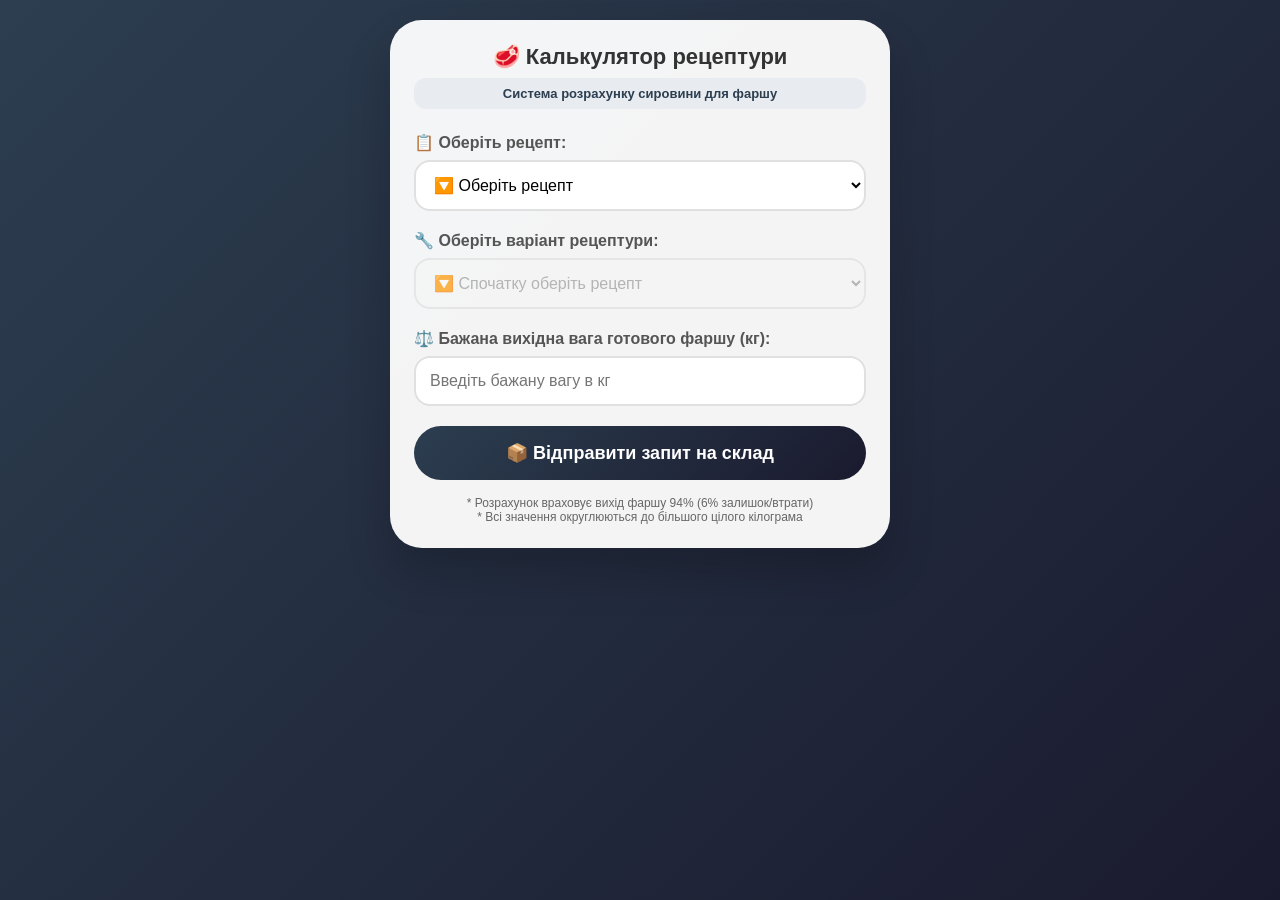
==== commit 8d265e69: "Update recipe.html" ====
--- a/app/templates/recipe.html
+++ b/app/templates/recipe.html
@@ -3,7 +3,7 @@
 <head>
     <meta charset="UTF-8">
     <meta name="viewport" content="width=device-width, initial-scale=1.0, user-scalable=no">
-    <title>🥩 Калькулятор рецептури 10225</title>
+    <title>🥩 Калькулятор рецептури</title>
     <script src="https://telegram.org/js/telegram-web-app.js"></script>
     <style>
         * {
@@ -64,11 +64,18 @@
             border-radius: 16px;
             font-size: 16px;
             transition: all 0.3s;
+            background: white;
         }
 
         select:focus, input:focus {
             outline: none;
             border-color: #2c3e50;
+        }
+
+        select:disabled {
+            background: #f5f5f5;
+            color: #999;
+            cursor: not-allowed;
         }
 
         .result-card {
@@ -171,12 +178,6 @@
             color: #999;
             font-style: italic;
         }
-        
-        .separator-option {
-            color: #ccc;
-            font-size: 12px;
-            text-align: center;
-        }
     </style>
 </head>
 <body>
@@ -185,21 +186,26 @@
         <div class="subtitle">Система розрахунку сировини для фаршу</div>
 
         <div class="form-group">
-            <label>📋 Виберіть артикул та рецептуру:</label>
-            <select id="variant-select">
-                <option value="" selected disabled class="placeholder-option">🔽 Оберіть готовий продукт</option>
-                <option value="variant1">🥩 Артикул 10225 - Фарш філе пос. охл (Варіант 1)</option>
-                <option value="variant3">🥩 Артикул 10225 - Фарш філе пос. охл (Варіант 3)</option>
-                <option value="" disabled class="separator-option">━━━━━━━━━━━━━━━━━━━━</option>
-                <option value="" disabled>-</option>
+            <label>📋 Оберіть рецепт:</label>
+            <select id="recipe-select">
+                <option value="" selected disabled class="placeholder-option">🔽 Оберіть рецепт</option>
+                <option value="10225">🥩 Артикул 10225 - Фарш філе пос. охл</option>
+                <option value="" disabled>──────────</option>
                 <option value="" disabled>-</option>
                 <option value="" disabled>-</option>
             </select>
         </div>
 
         <div class="form-group">
+            <label>🔧 Оберіть варіант рецептури:</label>
+            <select id="variant-select" disabled>
+                <option value="" selected disabled>🔽 Спочатку оберіть рецепт</option>
+            </select>
+        </div>
+
+        <div class="form-group">
             <label>⚖️ Бажана вихідна вага готового фаршу (кг):</label>
-            <input type="number" id="target-weight" placeholder="Введіть бажану вагу в кг" step="0.1" min="0.1">
+            <input type="number" id="target-weight" placeholder="Введіть бажану вагу в кг" step="0.1" min="0.1" disabled>
         </div>
 
         <div class="result-card" id="result" style="display: none;">
@@ -215,7 +221,7 @@
             <div class="info-note" id="info-note"></div>
         </div>
 
-        <button id="order-btn">📦 Відправити запит на склад</button>
+        <button id="order-btn" disabled>📦 Відправити запит на склад</button>
         <div class="info-text">
             * Розрахунок враховує вихід фаршу 94% (6% залишок/втрати)<br>
             * Всі значення округлюються до більшого цілого кілограма
@@ -229,29 +235,32 @@
 
             const YIELD_PERCENT = 94; // Вихід готового фаршу 94%
             
-            // Кожен варіант - це конкретний артикул зі своєю рецептурою
-            const recipes = {
-                variant1: {
+            // Дані про рецепти
+            const recipesData = {
+                "10225": {
                     article: "10225",
-                    full_name: "Фарш філе пос. охл (Варіант 1)",
-                    product_name: "Фарш філе пос. охл",
-                    ingredients: [
-                        { code: "9408", name: "М'ясо філе дрібнок В", percent: 85 },
-                        { code: "9387", name: "М'ясо філе дрібнок М", percent: 15 }
-                    ],
-                    note: "Стандартна рецептура з двома компонентами"
-                },
-                variant3: {
-                    article: "10225",
-                    full_name: "Фарш філе пос. охл (Варіант 3)",
-                    product_name: "Фарш філе пос. охл",
-                    ingredients: [
-                        { code: "9408", name: "М'ясо філе дрібнок В", percent: 100 }
-                    ],
-                    note: "Рецептура з одним компонентом 9408"
+                    full_name: "Фарш філе пос. охл",
+                    variants: {
+                        "variant1": {
+                            name: "Варіант 1",
+                            ingredients: [
+                                { code: "9408", name: "М'ясо філе дрібнок В", percent: 85 },
+                                { code: "9387", name: "М'ясо філе дрібнок М", percent: 15 }
+                            ],
+                            note: "Стандартна рецептура з двома компонентами"
+                        },
+                        "variant2": {
+                            name: "Варіант 2",
+                            ingredients: [
+                                { code: "9408", name: "М'ясо філе дрібнок В", percent: 100 }
+                            ],
+                            note: "Рецептура з одним компонентом 9408"
+                        }
+                    }
                 }
             };
 
+            const recipeSelect = document.getElementById('recipe-select');
             const variantSelect = document.getElementById('variant-select');
             const targetWeightInput = document.getElementById('target-weight');
             const resultDiv = document.getElementById('result');
@@ -261,35 +270,70 @@
             const infoNote = document.getElementById('info-note');
             const orderBtn = document.getElementById('order-btn');
 
+            let currentRecipe = null;
+            let currentVariant = null;
+
             // Функція округлення до більшого цілого
             function roundUpToInt(value) {
                 return Math.ceil(value);
             }
 
+            // Оновлення списку варіантів при виборі рецепту
+            function updateVariants() {
+                const recipeKey = recipeSelect.value;
+                
+                if (!recipeKey || !recipesData[recipeKey]) {
+                    variantSelect.innerHTML = '<option value="" selected disabled>🔽 Спочатку оберіть рецепт</option>';
+                    variantSelect.disabled = true;
+                    targetWeightInput.disabled = true;
+                    targetWeightInput.value = '';
+                    resultDiv.style.display = 'none';
+                    orderBtn.disabled = true;
+                    return;
+                }
+
+                currentRecipe = recipesData[recipeKey];
+                
+                // Заповнюємо випадаючий список варіантів
+                let options = '<option value="" selected disabled>🔽 Оберіть варіант рецептури</option>';
+                for (const [key, variant] of Object.entries(currentRecipe.variants)) {
+                    options += `<option value="${key}">🥩 ${variant.name}</option>`;
+                }
+                variantSelect.innerHTML = options;
+                variantSelect.disabled = false;
+                
+                // Скидаємо вибір варіанту
+                variantSelect.value = '';
+                targetWeightInput.disabled = true;
+                targetWeightInput.value = '';
+                resultDiv.style.display = 'none';
+                orderBtn.disabled = true;
+            }
+
+            // Розрахунок рецептури
             function calculateRecipe() {
                 const variantKey = variantSelect.value;
                 const targetWeight = parseFloat(targetWeightInput.value);
                 
-                if (!variantKey || !targetWeight || targetWeight <= 0) {
+                if (!currentRecipe || !variantKey || !targetWeight || targetWeight <= 0) {
                     resultDiv.style.display = 'none';
                     return;
                 }
 
-                const recipe = recipes[variantKey];
-                if (!recipe) return;
+                currentVariant = currentRecipe.variants[variantKey];
+                if (!currentVariant) return;
 
                 // Розрахунок необхідної сировини з урахуванням виходу 94%
                 const requiredRawWeight = targetWeight / (YIELD_PERCENT / 100);
                 
-                const ingredientAmounts = recipe.ingredients.map(ing => ({
+                const ingredientAmounts = currentVariant.ingredients.map(ing => ({
                     code: ing.code,
                     name: ing.name,
                     percent: ing.percent,
-                    amountRaw: requiredRawWeight * (ing.percent / 100),
                     amount: roundUpToInt(requiredRawWeight * (ing.percent / 100))
                 }));
 
-                productTitle.innerHTML = `🥩 ${recipe.article} ${recipe.product_name}`;
+                productTitle.innerHTML = `🥩 ${currentRecipe.article} ${currentRecipe.full_name} (${currentVariant.name})`;
                 
                 let html = ``;
 
@@ -306,9 +350,10 @@
                 finalYieldSpan.innerText = `${targetWeight.toFixed(1)} кг`;
                 
                 const totalRawRounded = roundUpToInt(requiredRawWeight);
-                infoNote.innerHTML = `📌 ${recipe.note}<br>📊 Для отримання ${targetWeight.toFixed(1)} кг готового фаршу потрібно сировини: ${totalRawRounded} кг (з урахуванням втрат 6%, округлено до більшого цілого)`;
+                infoNote.innerHTML = `📌 ${currentVariant.note}<br>📊 Для отримання ${targetWeight.toFixed(1)} кг готового фаршу потрібно сировини: ${totalRawRounded} кг (з урахуванням втрат 6%, округлено до більшого цілого)`;
                 
                 resultDiv.style.display = 'block';
+                orderBtn.disabled = false;
             }
 
             function getCurrentDateTime() {
@@ -323,21 +368,33 @@
                 });
             }
 
-            variantSelect.addEventListener('change', calculateRecipe);
+            // Обробники подій
+            recipeSelect.addEventListener('change', () => {
+                updateVariants();
+                targetWeightInput.disabled = true;
+                targetWeightInput.value = '';
+                resultDiv.style.display = 'none';
+                orderBtn.disabled = true;
+            });
+
+            variantSelect.addEventListener('change', () => {
+                if (variantSelect.value) {
+                    targetWeightInput.disabled = false;
+                    targetWeightInput.value = '';
+                    resultDiv.style.display = 'none';
+                    orderBtn.disabled = true;
+                } else {
+                    targetWeightInput.disabled = true;
+                    targetWeightInput.value = '';
+                    resultDiv.style.display = 'none';
+                    orderBtn.disabled = true;
+                }
+            });
+
             targetWeightInput.addEventListener('input', calculateRecipe);
 
             orderBtn.addEventListener('click', async () => {
-                const variantKey = variantSelect.value;
                 const targetWeight = parseFloat(targetWeightInput.value);
-                
-                if (!variantKey) {
-                    tg.showPopup({
-                        title: "❌ Помилка",
-                        message: "Будь ласка, оберіть артикул та рецептуру",
-                        buttons: [{type: "ok"}]
-                    });
-                    return;
-                }
                 
                 if (!targetWeight || targetWeight <= 0) {
                     tg.showPopup({
@@ -348,14 +405,12 @@
                     return;
                 }
 
-                const recipe = recipes[variantKey];
                 const requiredRawWeight = targetWeight / (YIELD_PERCENT / 100);
                 
-                const ingredientAmounts = recipe.ingredients.map(ing => ({
+                const ingredientAmounts = currentVariant.ingredients.map(ing => ({
                     code: ing.code,
                     name: ing.name,
                     percent: ing.percent,
-                    amountRaw: requiredRawWeight * (ing.percent / 100),
                     amount: roundUpToInt(requiredRawWeight * (ing.percent / 100))
                 }));
 
@@ -364,9 +419,9 @@
                 // Формування повідомлення для попапу
                 let popupMessage = `🥩 ЗАМОВЛЕННЯ НА СКЛАД\n`;
                 popupMessage += `📅 ${dateTime}\n\n`;
-                popupMessage += `🥩 Артикул: ${recipe.article}\n`;
-                popupMessage += `🥩 Продукт: ${recipe.product_name}\n`;
-                popupMessage += `🔧 Рецептура: ${recipe.name === "Варіант 1" ? "Варіант 1" : "Варіант 3"}\n\n`;
+                popupMessage += `🥩 Артикул: ${currentRecipe.article}\n`;
+                popupMessage += `🥩 Продукт: ${currentRecipe.full_name}\n`;
+                popupMessage += `🔧 Рецептура: ${currentVariant.name}\n\n`;
                 popupMessage += `📋 ПОТРІБНО ЗАМОВИТИ:\n`;
                 
                 ingredientAmounts.forEach(ing => {
@@ -379,9 +434,9 @@
                 // Формування повідомлення для відправки на склад
                 let orderMessage = `🥩 *ЗАМОВЛЕННЯ НА СКЛАД*\n\n`;
                 orderMessage += `📅 *Дата та час:* ${dateTime}\n\n`;
-                orderMessage += `🥩 *Артикул:* ${recipe.article}\n`;
-                orderMessage += `🥩 *Продукт:* ${recipe.product_name}\n`;
-                orderMessage += `🔧 *Рецептура:* ${recipe.name === "Варіант 1" ? "Варіант 1" : "Варіант 3"}\n\n`;
+                orderMessage += `🥩 *Артикул:* ${currentRecipe.article}\n`;
+                orderMessage += `🥩 *Продукт:* ${currentRecipe.full_name}\n`;
+                orderMessage += `🔧 *Рецептура:* ${currentVariant.name}\n\n`;
                 orderMessage += `📋 *Потрібно замовити сировину:*\n`;
                 
                 ingredientAmounts.forEach(ing => {
@@ -397,9 +452,9 @@
                         method: 'POST',
                         headers: {'Content-Type': 'application/json'},
                         body: JSON.stringify({
-                            article: recipe.article,
-                            product_name: recipe.product_name,
-                            variant: recipe.name === "Варіант 1" ? "Варіант 1" : "Варіант 3",
+                            article: currentRecipe.article,
+                            product_name: currentRecipe.full_name,
+                            variant: currentVariant.name,
                             target_weight: targetWeight,
                             required_raw_weight: requiredRawWeight,
                             ingredients: ingredientAmounts,
@@ -416,8 +471,8 @@
                         
                         tg.sendData(JSON.stringify({
                             type: 'order',
-                            article: recipe.article,
-                            variant: recipe.name === "Варіант 1" ? "Варіант 1" : "Варіант 3",
+                            article: currentRecipe.article,
+                            variant: currentVariant.name,
                             target_weight: targetWeight,
                             ingredients: ingredientAmounts,
                             date_time: dateTime,
@@ -440,8 +495,8 @@
                 }
             });
 
-            // Початковий розрахунок не запускаємо, поки не обрано варіант
-            resultDiv.style.display = 'none';
+            // Початкове налаштування
+            updateVariants();
         })();
     </script>
 </body>
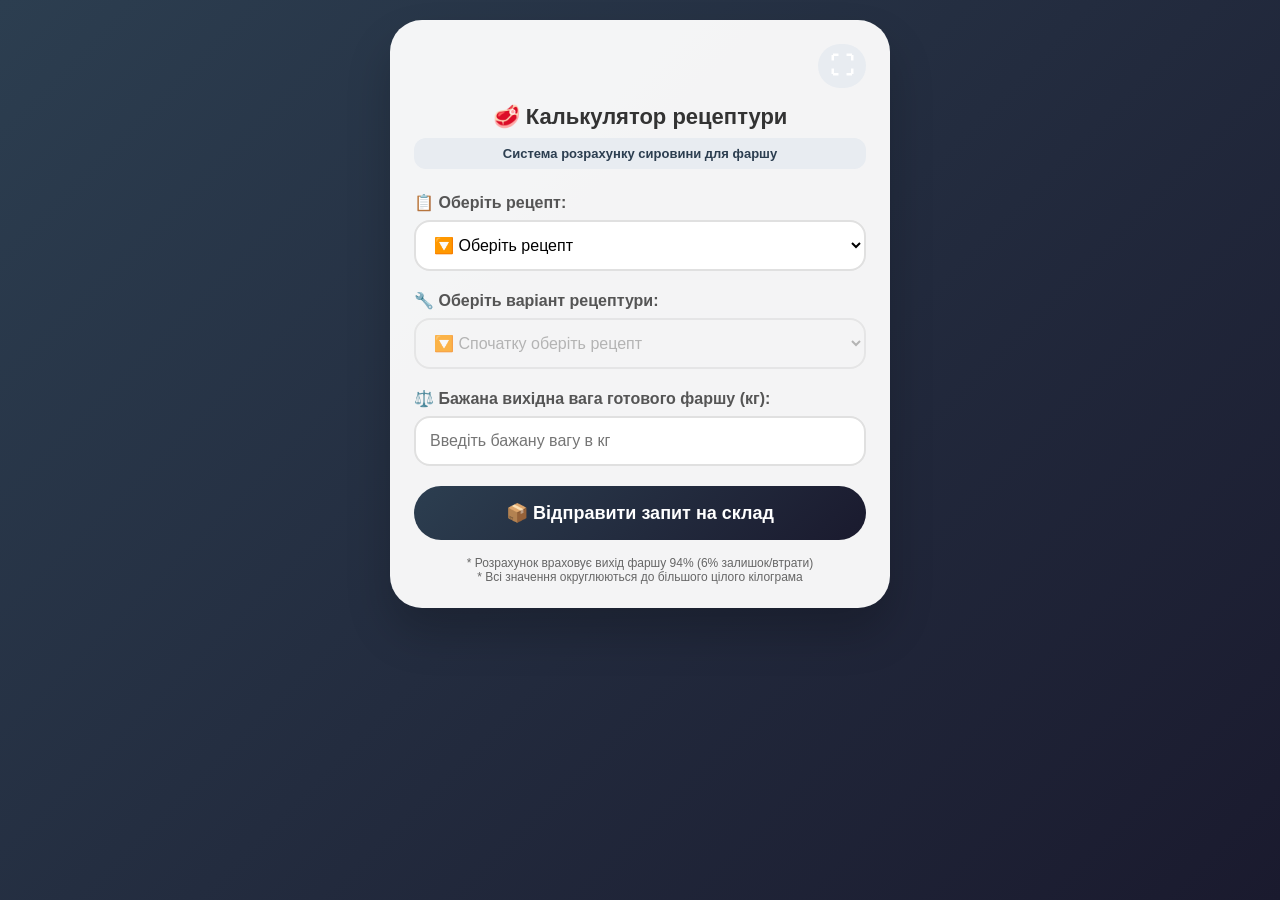
==== commit d241e6ee: "Update recipe.html" ====
--- a/app/templates/recipe.html
+++ b/app/templates/recipe.html
@@ -17,6 +17,18 @@
             font-family: 'Segoe UI', Tahoma, Geneva, Verdana, sans-serif;
             padding: 20px;
             min-height: 100vh;
+            transition: all 0.3s ease;
+        }
+
+        body.fullscreen {
+            padding: 0;
+        }
+
+        body.fullscreen .container {
+            border-radius: 0;
+            min-height: 100vh;
+            margin: 0;
+            max-width: 100%;
         }
 
         .container {
@@ -26,6 +38,30 @@
             border-radius: 32px;
             padding: 24px;
             box-shadow: 0 25px 45px rgba(0,0,0,0.2);
+            transition: all 0.3s ease;
+        }
+
+        .header-controls {
+            display: flex;
+            justify-content: flex-end;
+            margin-bottom: 16px;
+        }
+
+        .fullscreen-btn {
+            background: rgba(44, 62, 80, 0.1);
+            border: none;
+            font-size: 24px;
+            cursor: pointer;
+            padding: 8px 12px;
+            border-radius: 40px;
+            transition: all 0.3s;
+            width: auto;
+            background: #e8ecf1;
+            box-shadow: none;
+        }
+
+        .fullscreen-btn:active {
+            transform: scale(0.95);
         }
 
         h1 {
@@ -182,6 +218,10 @@
 </head>
 <body>
     <div class="container">
+        <div class="header-controls">
+            <button class="fullscreen-btn" id="fullscreen-btn">⛶</button>
+        </div>
+
         <h1>🥩 Калькулятор рецептури</h1>
         <div class="subtitle">Система розрахунку сировини для фаршу</div>
 
@@ -189,7 +229,7 @@
             <label>📋 Оберіть рецепт:</label>
             <select id="recipe-select">
                 <option value="" selected disabled class="placeholder-option">🔽 Оберіть рецепт</option>
-                <option value="10225">🥩 Артикул 10225 - Фарш філе пос. охл</option>
+                <option value="10225">Артикул 10225 - Фарш філе пос. охл</option>
                 <option value="" disabled>──────────</option>
                 <option value="" disabled>-</option>
                 <option value="" disabled>-</option>
@@ -209,13 +249,13 @@
         </div>
 
         <div class="result-card" id="result" style="display: none;">
-            <div class="result-title" id="product-title">🥩 10225 Фарш філе пос. охл</div>
+            <div class="result-title" id="product-title"></div>
             <div id="ingredients-list"></div>
             <div class="total">
                 <span>✅ Вихід готового фаршу:</span>
                 <span id="final-yield">0 кг</span>
             </div>
-            <div class="yield-note" id="yield-note">
+            <div class="yield-note">
                 ⚙️ Вихід фаршу: 94% (втрати 6%)
             </div>
             <div class="info-note" id="info-note"></div>
@@ -233,9 +273,8 @@
             const tg = window.Telegram.WebApp;
             tg.expand();
 
-            const YIELD_PERCENT = 94; // Вихід готового фаршу 94%
+            const YIELD_PERCENT = 94;
             
-            // Дані про рецепти
             const recipesData = {
                 "10225": {
                     article: "10225",
@@ -269,16 +308,33 @@
             const finalYieldSpan = document.getElementById('final-yield');
             const infoNote = document.getElementById('info-note');
             const orderBtn = document.getElementById('order-btn');
+            const fullscreenBtn = document.getElementById('fullscreen-btn');
 
             let currentRecipe = null;
             let currentVariant = null;
-
-            // Функція округлення до більшого цілого
+            let isFullscreen = false;
+
             function roundUpToInt(value) {
                 return Math.ceil(value);
             }
 
-            // Оновлення списку варіантів при виборі рецепту
+            function toggleFullscreen() {
+                const body = document.body;
+                isFullscreen = !isFullscreen;
+                
+                if (isFullscreen) {
+                    body.classList.add('fullscreen');
+                    fullscreenBtn.textContent = '✕';
+                    fullscreenBtn.style.fontSize = '22px';
+                } else {
+                    body.classList.remove('fullscreen');
+                    fullscreenBtn.textContent = '⛶';
+                    fullscreenBtn.style.fontSize = '24px';
+                }
+            }
+
+            fullscreenBtn.addEventListener('click', toggleFullscreen);
+
             function updateVariants() {
                 const recipeKey = recipeSelect.value;
                 
@@ -294,15 +350,13 @@
 
                 currentRecipe = recipesData[recipeKey];
                 
-                // Заповнюємо випадаючий список варіантів
                 let options = '<option value="" selected disabled>🔽 Оберіть варіант рецептури</option>';
                 for (const [key, variant] of Object.entries(currentRecipe.variants)) {
-                    options += `<option value="${key}">🥩 ${variant.name}</option>`;
+                    options += `<option value="${key}">${variant.name}</option>`;
                 }
                 variantSelect.innerHTML = options;
                 variantSelect.disabled = false;
                 
-                // Скидаємо вибір варіанту
                 variantSelect.value = '';
                 targetWeightInput.disabled = true;
                 targetWeightInput.value = '';
@@ -310,7 +364,6 @@
                 orderBtn.disabled = true;
             }
 
-            // Розрахунок рецептури
             function calculateRecipe() {
                 const variantKey = variantSelect.value;
                 const targetWeight = parseFloat(targetWeightInput.value);
@@ -323,7 +376,6 @@
                 currentVariant = currentRecipe.variants[variantKey];
                 if (!currentVariant) return;
 
-                // Розрахунок необхідної сировини з урахуванням виходу 94%
                 const requiredRawWeight = targetWeight / (YIELD_PERCENT / 100);
                 
                 const ingredientAmounts = currentVariant.ingredients.map(ing => ({
@@ -333,14 +385,14 @@
                     amount: roundUpToInt(requiredRawWeight * (ing.percent / 100))
                 }));
 
-                productTitle.innerHTML = `🥩 ${currentRecipe.article} ${currentRecipe.full_name} (${currentVariant.name})`;
+                productTitle.innerHTML = `${currentRecipe.article} ${currentRecipe.full_name} (${currentVariant.name})`;
                 
                 let html = ``;
 
                 ingredientAmounts.forEach(ing => {
                     html += `
                         <div class="ingredient">
-                            <span class="ingredient-name">🥩 ${ing.code} - ${ing.name} <span class="ingredient-percent">(${ing.percent}%)</span>:</span>
+                            <span class="ingredient-name">📦 ${ing.code} - ${ing.name} <span class="ingredient-percent">(${ing.percent}%)</span>:</span>
                             <span class="ingredient-amount">${ing.amount} кг</span>
                         </div>
                     `;
@@ -368,7 +420,6 @@
                 });
             }
 
-            // Обробники подій
             recipeSelect.addEventListener('change', () => {
                 updateVariants();
                 targetWeightInput.disabled = true;
@@ -416,31 +467,29 @@
 
                 const dateTime = getCurrentDateTime();
                 
-                // Формування повідомлення для попапу
-                let popupMessage = `🥩 ЗАМОВЛЕННЯ НА СКЛАД\n`;
+                let popupMessage = `📋 ЗАМОВЛЕННЯ НА СКЛАД\n`;
                 popupMessage += `📅 ${dateTime}\n\n`;
-                popupMessage += `🥩 Артикул: ${currentRecipe.article}\n`;
-                popupMessage += `🥩 Продукт: ${currentRecipe.full_name}\n`;
+                popupMessage += `📦 Артикул: ${currentRecipe.article}\n`;
+                popupMessage += `🍗 Продукт: ${currentRecipe.full_name}\n`;
                 popupMessage += `🔧 Рецептура: ${currentVariant.name}\n\n`;
-                popupMessage += `📋 ПОТРІБНО ЗАМОВИТИ:\n`;
+                popupMessage += `📦 ПОТРІБНО ЗАМОВИТИ:\n`;
                 
                 ingredientAmounts.forEach(ing => {
-                    popupMessage += `• Артикул ${ing.code} (${ing.name}): ${ing.amount} кг\n`;
+                    popupMessage += `• ${ing.code} (${ing.name}): ${ing.amount} кг\n`;
                 });
                 
                 popupMessage += `\n✅ Очікуваний вихід: ${targetWeight.toFixed(1)} кг готового фаршу`;
                 popupMessage += `\n📊 Враховано втрати: 6% (округлено до більшого цілого)`;
 
-                // Формування повідомлення для відправки на склад
-                let orderMessage = `🥩 *ЗАМОВЛЕННЯ НА СКЛАД*\n\n`;
+                let orderMessage = `📋 *ЗАМОВЛЕННЯ НА СКЛАД*\n\n`;
                 orderMessage += `📅 *Дата та час:* ${dateTime}\n\n`;
-                orderMessage += `🥩 *Артикул:* ${currentRecipe.article}\n`;
-                orderMessage += `🥩 *Продукт:* ${currentRecipe.full_name}\n`;
+                orderMessage += `📦 *Артикул:* ${currentRecipe.article}\n`;
+                orderMessage += `🍗 *Продукт:* ${currentRecipe.full_name}\n`;
                 orderMessage += `🔧 *Рецептура:* ${currentVariant.name}\n\n`;
-                orderMessage += `📋 *Потрібно замовити сировину:*\n`;
+                orderMessage += `📦 *Потрібно замовити сировину:*\n`;
                 
                 ingredientAmounts.forEach(ing => {
-                    orderMessage += `• Артикул ${ing.code} (${ing.name}): ${ing.amount} кг\n`;
+                    orderMessage += `• ${ing.code} (${ing.name}): ${ing.amount} кг\n`;
                 });
                 
                 orderMessage += `\n✅ *Очікуваний вихід:* ${targetWeight.toFixed(1)} кг готового фаршу`;
@@ -495,7 +544,6 @@
                 }
             });
 
-            // Початкове налаштування
             updateVariants();
         })();
     </script>
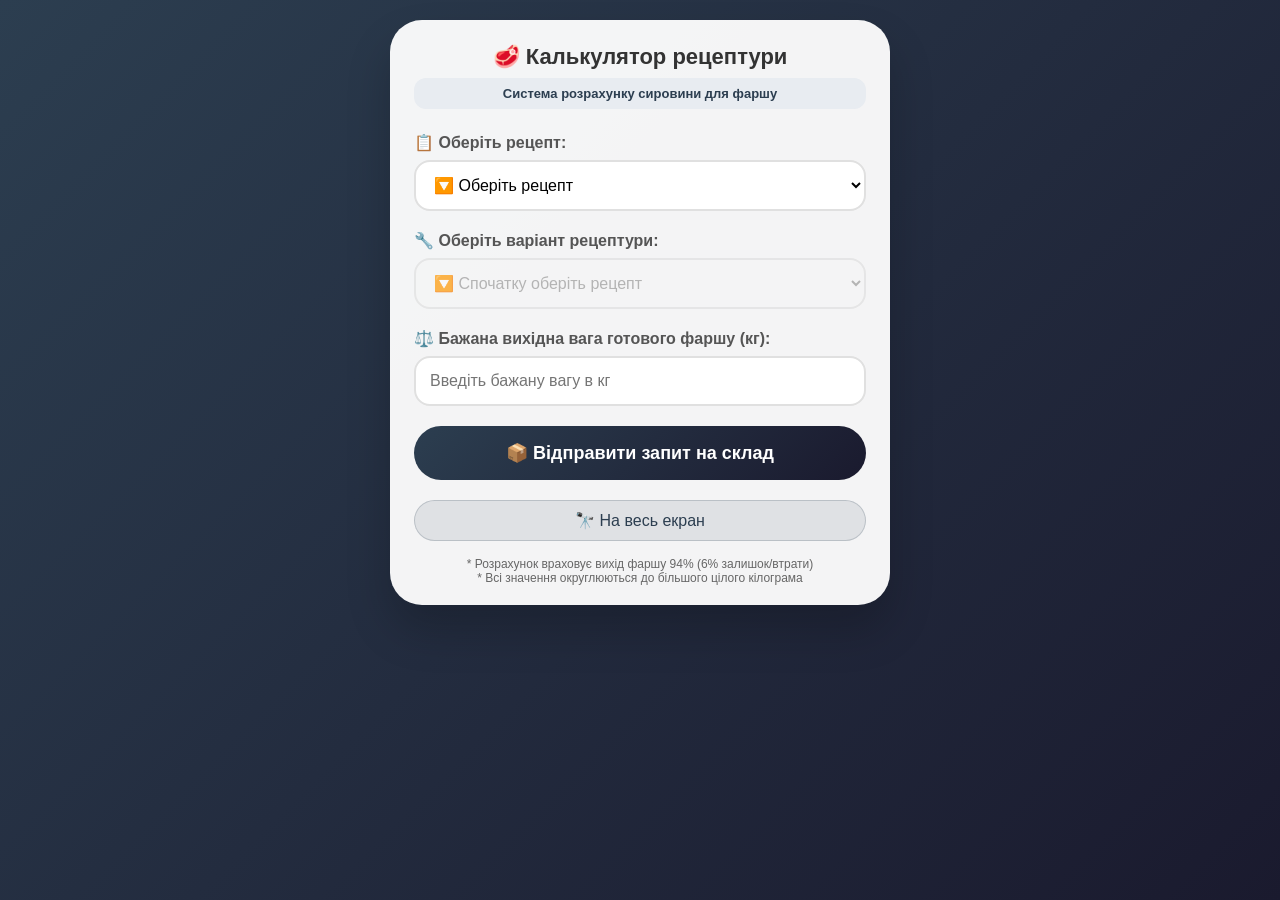
==== commit 955c3785: "Update recipe.html" ====
--- a/app/templates/recipe.html
+++ b/app/templates/recipe.html
@@ -37,31 +37,10 @@
             background: rgba(255,255,255,0.95);
             border-radius: 32px;
             padding: 24px;
+            padding-bottom: 20px;
             box-shadow: 0 25px 45px rgba(0,0,0,0.2);
             transition: all 0.3s ease;
-        }
-
-        .header-controls {
-            display: flex;
-            justify-content: flex-end;
-            margin-bottom: 16px;
-        }
-
-        .fullscreen-btn {
-            background: rgba(44, 62, 80, 0.1);
-            border: none;
-            font-size: 24px;
-            cursor: pointer;
-            padding: 8px 12px;
-            border-radius: 40px;
-            transition: all 0.3s;
-            width: auto;
-            background: #e8ecf1;
-            box-shadow: none;
-        }
-
-        .fullscreen-btn:active {
-            transform: scale(0.95);
+            position: relative;
         }
 
         h1 {
@@ -186,7 +165,7 @@
             color: #0c5460;
         }
 
-        button {
+        .order-btn {
             width: 100%;
             padding: 16px;
             background: linear-gradient(135deg, #2c3e50 0%, #1a1a2e 100%);
@@ -197,10 +176,34 @@
             font-weight: 700;
             cursor: pointer;
             transition: transform 0.2s;
-        }
-
-        button:active {
+            margin-bottom: 12px;
+        }
+
+        .order-btn:active {
             transform: scale(0.98);
+        }
+
+        .fullscreen-btn {
+            display: flex;
+            align-items: center;
+            justify-content: center;
+            gap: 8px;
+            width: 100%;
+            padding: 10px;
+            background: rgba(44, 62, 80, 0.1);
+            border: 1px solid rgba(44, 62, 80, 0.2);
+            border-radius: 40px;
+            font-size: 16px;
+            cursor: pointer;
+            transition: all 0.3s;
+            color: #2c3e50;
+            font-weight: 500;
+            margin-top: 8px;
+        }
+
+        .fullscreen-btn:active {
+            transform: scale(0.98);
+            background: rgba(44, 62, 80, 0.2);
         }
 
         .info-text {
@@ -214,14 +217,14 @@
             color: #999;
             font-style: italic;
         }
+
+        .footer {
+            margin-top: 8px;
+        }
     </style>
 </head>
 <body>
     <div class="container">
-        <div class="header-controls">
-            <button class="fullscreen-btn" id="fullscreen-btn">⛶</button>
-        </div>
-
         <h1>🥩 Калькулятор рецептури</h1>
         <div class="subtitle">Система розрахунку сировини для фаршу</div>
 
@@ -261,7 +264,12 @@
             <div class="info-note" id="info-note"></div>
         </div>
 
-        <button id="order-btn" disabled>📦 Відправити запит на склад</button>
+        <button id="order-btn" class="order-btn" disabled>📦 Відправити запит на склад</button>
+        
+        <div class="footer">
+            <button id="fullscreen-btn" class="fullscreen-btn">🔭 На весь екран</button>
+        </div>
+        
         <div class="info-text">
             * Розрахунок враховує вихід фаршу 94% (6% залишок/втрати)<br>
             * Всі значення округлюються до більшого цілого кілограма
@@ -324,12 +332,10 @@
                 
                 if (isFullscreen) {
                     body.classList.add('fullscreen');
-                    fullscreenBtn.textContent = '✕';
-                    fullscreenBtn.style.fontSize = '22px';
+                    fullscreenBtn.innerHTML = '🔭 Звичайний розмір';
                 } else {
                     body.classList.remove('fullscreen');
-                    fullscreenBtn.textContent = '⛶';
-                    fullscreenBtn.style.fontSize = '24px';
+                    fullscreenBtn.innerHTML = '🔭 На весь екран';
                 }
             }
 
